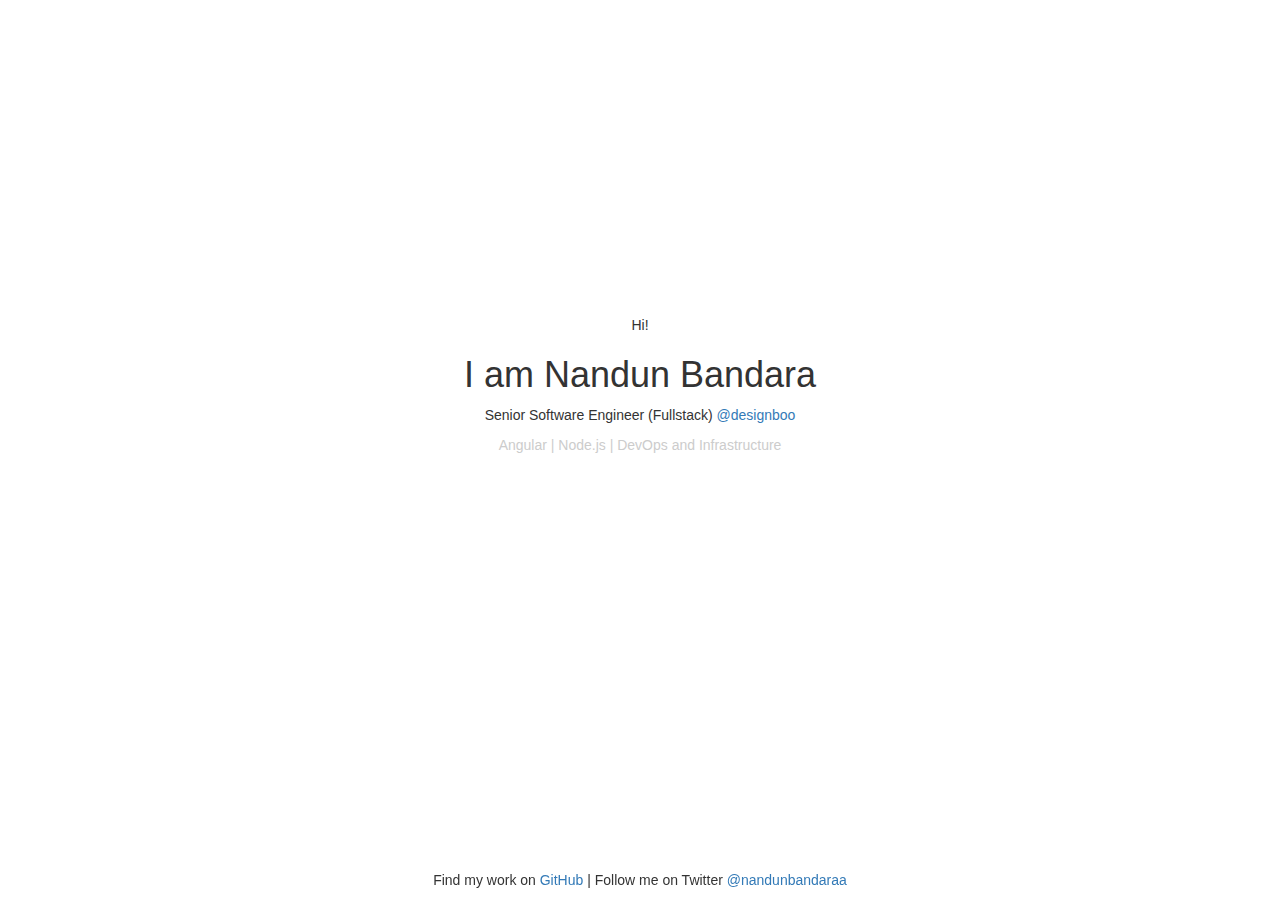
==== index.html @ 8df72722 "Merge pull request #5 from nandunbandara/feature/cli" ====
<!DOCTYPE html>
<html lang="en">
<head>
    <meta charset="UTF-8">
    <title>Nandun Bandara - Full Stack Developer</title>

    <!--Stylesheets-->
    <link rel="stylesheet" href="assets/css/bootstrap.min.css">
    <link rel="stylesheet" href="assets/css/style.css">
    <link rel="stylesheet" href="assets/css/font-awesome.min.css">

    <!--JS-->
    <script src="assets/js/jquery.min.js"></script>
    <script src="assets/js/bootstrap.min.js"></script>
    <script src="assets/js/transitions.js"></script>
</head>
<body>
    <div class="info-wrapper">
        <p>Hi!</p>
        <h1>I am Nandun Bandara</h1>
        <p class="subtitle">Senior Software Engineer (Fullstack)
            <a href="http://designboo.com.au" target="_blank">@designboo</a>
        </p>
        <p class="subtext">Angular | Node.js | DevOps and Infrastructure</p>
        <p>
            <div data-iframe-width="150" data-iframe-height="270" data-share-badge-id="92bc0dde-fc2c-4418-b207-d36ca70b0d33" data-share-badge-host="https://www.credly.com"></div><script type="text/javascript" async src="//cdn.credly.com/assets/utilities/embed.js"></script>
        </p>
    </div>

    <div class="social-media">
        <p>Find my work on <a href="https://github.com/nandunbandara" target="_blank">GitHub</a> | 
            Follow me on Twitter <a href="https://twitter.com/nandunbandaraa" target="_blank">@nandunbandaraa</a></p>
    </div>
</body>
</html>
---- assets/css/style.css ----
.full-height {
    height: 100vh;
}

.info-wrapper {
    position: absolute;
    top: 35vh;
    text-align: center;
    width: 100%;
}

.subtitle {
    font-weight: 420;
    font-size: 14px;
    color: #333;
}

.subtext {
    color: #ccc;
}

.social-media {
    margin-top: 40px;
    width: 100%;
    position: fixed;
    bottom: 0;
    text-align: center;
}
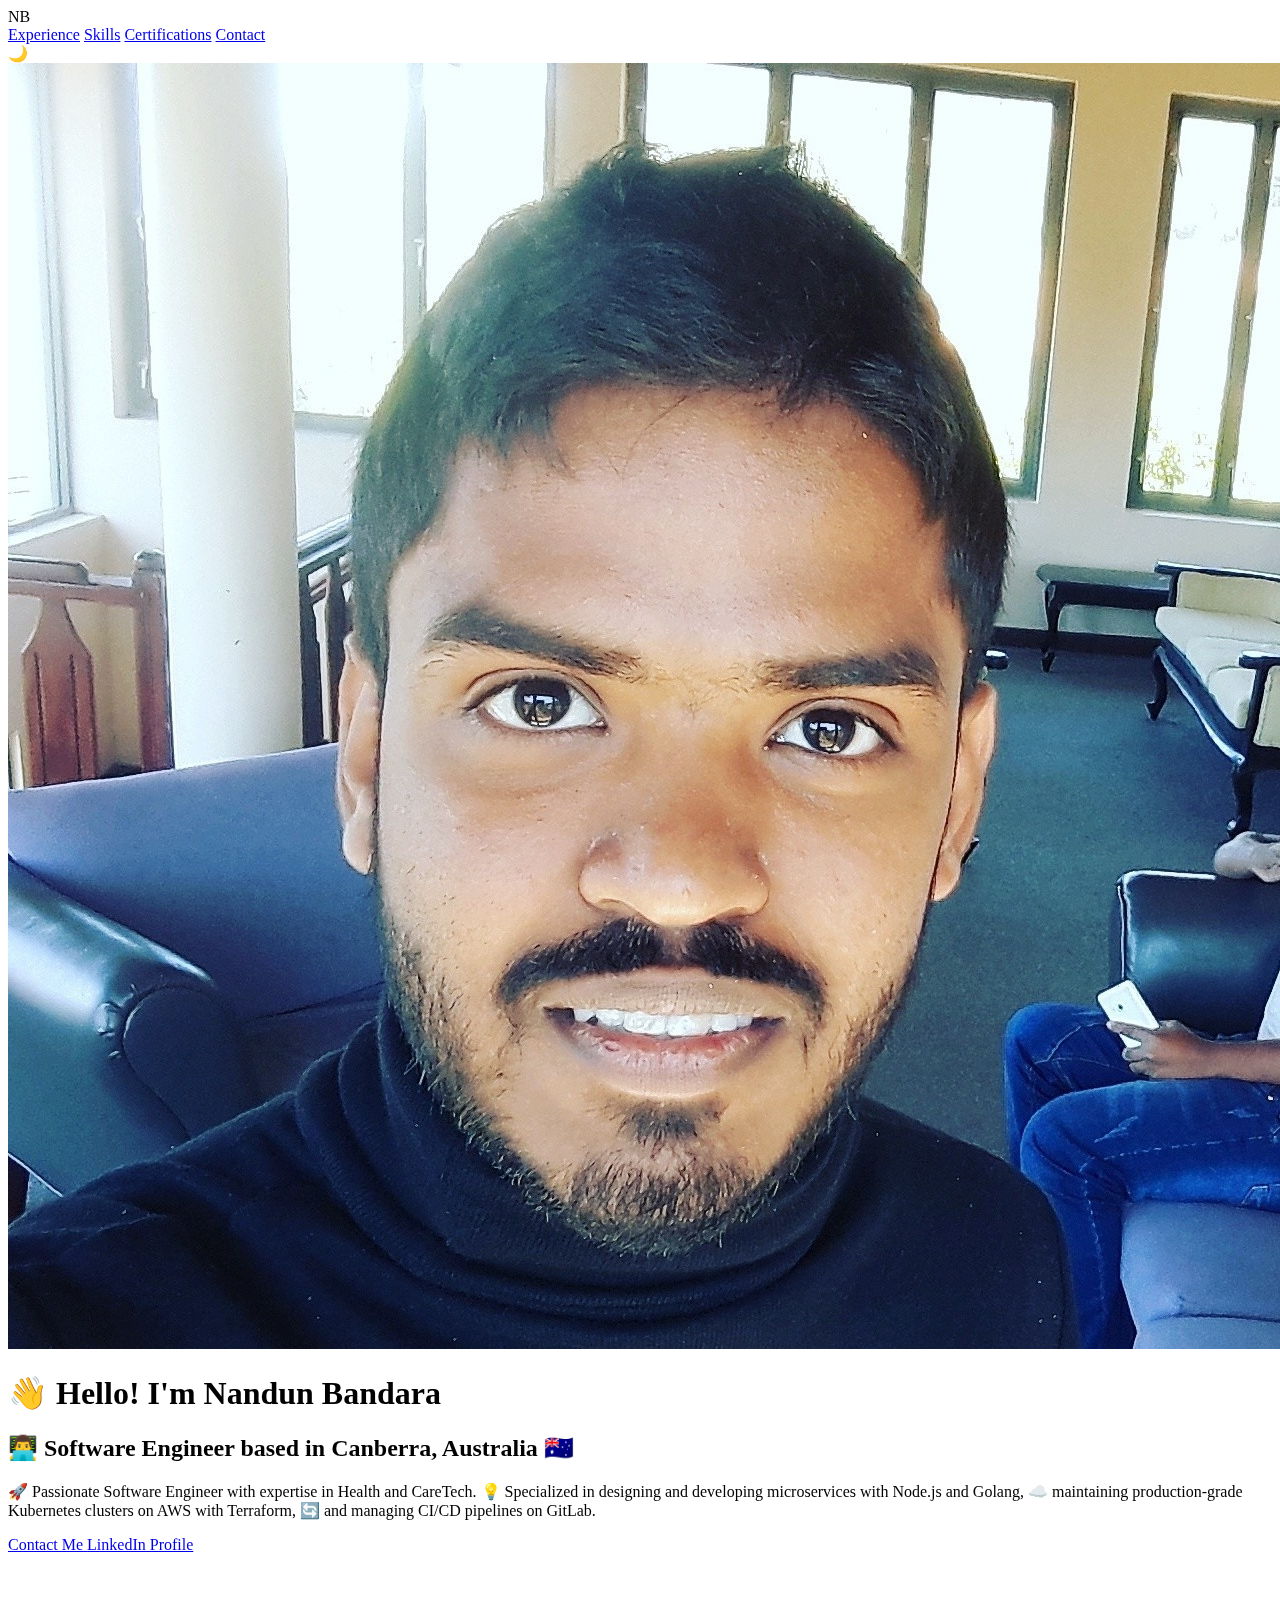
==== commit 16f7d7a1: "changes - thank you cursor :D" ====
--- a/index.html
+++ b/index.html
@@ -2,34 +2,465 @@
 <html lang="en">
 <head>
     <meta charset="UTF-8">
-    <title>Nandun Bandara - Full Stack Developer</title>
-
-    <!--Stylesheets-->
-    <link rel="stylesheet" href="assets/css/bootstrap.min.css">
-    <link rel="stylesheet" href="assets/css/style.css">
-    <link rel="stylesheet" href="assets/css/font-awesome.min.css">
-
-    <!--JS-->
-    <script src="assets/js/jquery.min.js"></script>
-    <script src="assets/js/bootstrap.min.js"></script>
-    <script src="assets/js/transitions.js"></script>
+    <meta name="viewport" content="width=device-width, initial-scale=1.0">
+    <title>Nandun Bandara | Full Stack Engineer</title>
+    <script src="https://cdn.tailwindcss.com"></script>
+    <link rel="preconnect" href="https://fonts.googleapis.com">
+    <link rel="preconnect" href="https://fonts.gstatic.com" crossorigin>
+    <link href="https://fonts.googleapis.com/css2?family=Inter:wght@400;500;600;700&display=swap" rel="stylesheet">
+    
+    <!-- Add AOS CSS -->
+    <link href="https://unpkg.com/aos@2.3.1/dist/aos.css" rel="stylesheet">
+    
+    <!-- Tailwind Config -->
+    <script>
+        tailwind.config = {
+            theme: {
+                extend: {
+                    fontFamily: {
+                        'inter': ['Inter', 'sans-serif'],
+                    },
+                    animation: {
+                        'fade-in': 'fadeIn 0.5s ease-in',
+                        'slide-up': 'slideUp 0.5s ease-out',
+                        'bounce-subtle': 'bounce 1s infinite',
+                    },
+                    keyframes: {
+                        fadeIn: {
+                            '0%': { opacity: '0' },
+                            '100%': { opacity: '1' },
+                        },
+                        slideUp: {
+                            '0%': { transform: 'translateY(20px)', opacity: '0' },
+                            '100%': { transform: 'translateY(0)', opacity: '1' },
+                        }
+                    }
+                }
+            }
+        }
+    </script>
+
+    <!-- Firebase Analytics -->
+    <script type="module">
+      import { initializeApp } from "https://www.gstatic.com/firebasejs/10.7.2/firebase-app.js";
+      import { getAnalytics } from "https://www.gstatic.com/firebasejs/10.7.2/firebase-analytics.js";
+      
+      const firebaseConfig = {
+        apiKey: "AIzaSyCzMOEjPNEsCJBU9gCJWD4wJpt2PRxJdCo",
+        authDomain: "nandunbandara-5ba7d.firebaseapp.com",
+        projectId: "nandunbandara-5ba7d",
+        storageBucket: "nandunbandara-5ba7d.appspot.com",
+        messagingSenderId: "1048614403093",
+        appId: "1:1048614403093:web:463cde749fd8584d6ea21c",
+        measurementId: "G-3GN20LDRWG"
+      };
+    
+      const app = initializeApp(firebaseConfig);
+      const analytics = getAnalytics(app);
+    </script>
+
+    <!-- Add Three.js and GSAP -->
+    <script src="https://cdnjs.cloudflare.com/ajax/libs/three.js/r128/three.min.js"></script>
+    <script src="https://cdnjs.cloudflare.com/ajax/libs/gsap/3.12.5/gsap.min.js"></script>
+    
+    <!-- Add custom styles for 3D effects -->
+    <style>
+        .canvas-container {
+            position: fixed;
+            top: 0;
+            left: 0;
+            width: 100%;
+            height: 100vh;
+            z-index: -1;
+            opacity: 0.1;
+        }
+
+        .hover-float {
+            transition: transform 0.3s ease;
+            transform-style: preserve-3d;
+            perspective: 1000px;
+        }
+
+        .hover-float:hover {
+            transform: translateZ(20px) rotateX(2deg) rotateY(2deg);
+        }
+
+        .cursor-dot {
+            width: 5px;
+            height: 5px;
+            background-color: black;
+            border-radius: 50%;
+            position: fixed;
+            pointer-events: none;
+            z-index: 9999;
+        }
+
+        .cursor-outline {
+            width: 30px;
+            height: 30px;
+            border: 2px solid rgba(0,0,0,0.5);
+            border-radius: 50%;
+            position: fixed;
+            pointer-events: none;
+            z-index: 9999;
+            transition: transform 0.1s;
+        }
+    </style>
 </head>
-<body>
-    <div class="info-wrapper">
-        <p>Hi!</p>
-        <h1>I am Nandun Bandara</h1>
-        <p class="subtitle">Senior Software Engineer (Fullstack)
-            <a href="http://designboo.com.au" target="_blank">@designboo</a>
-        </p>
-        <p class="subtext">Angular | Node.js | DevOps and Infrastructure</p>
-        <p>
-            <div data-iframe-width="150" data-iframe-height="270" data-share-badge-id="92bc0dde-fc2c-4418-b207-d36ca70b0d33" data-share-badge-host="https://www.credly.com"></div><script type="text/javascript" async src="//cdn.credly.com/assets/utilities/embed.js"></script>
-        </p>
-    </div>
-
-    <div class="social-media">
-        <p>Find my work on <a href="https://github.com/nandunbandara" target="_blank">GitHub</a> | 
-            Follow me on Twitter <a href="https://twitter.com/nandunbandaraa" target="_blank">@nandunbandaraa</a></p>
-    </div>
+<body class="font-inter">
+    <!-- 3D background canvas -->
+    <div class="canvas-container" id="background-canvas"></div>
+
+    <nav class="fixed w-full px-16 py-8 flex justify-between items-center bg-white/90 backdrop-blur-md z-50 transition-all duration-300">
+        <div class="font-bold text-xl">NB</div>
+        <div class="space-x-6">
+            <a href="#experience" class="font-medium text-gray-800 hover:text-gray-600">Experience</a>
+            <a href="#skills" class="font-medium text-gray-800 hover:text-gray-600">Skills</a>
+            <a href="#certifications" class="font-medium text-gray-800 hover:text-gray-600">Certifications</a>
+            <a href="#contact" class="font-medium text-gray-800 hover:text-gray-600">Contact</a>
+        </div>
+        <div class="cursor-pointer">🌙</div>
+    </nav>
+
+    <header class="min-h-screen flex items-center px-16" data-aos="fade-up" data-aos-duration="1000">
+        <div class="max-w-3xl">
+            <img src="assets/images/15895895_1412198105457867_3122597636744650875_o.jpg" 
+                 alt="Nandun Bandara" 
+                 class="w-24 h-24 rounded-full mb-8 object-cover animate-fade-in ring-4 ring-black/5 shadow-lg">
+            <h1 class="text-5xl font-bold mb-4 animate-slide-up">
+                👋 Hello! I'm Nandun Bandara
+            </h1>
+            <h2 class="text-2xl font-semibold mb-4 animate-slide-up flex items-center gap-2" style="animation-delay: 200ms">
+                👨‍💻 Software Engineer based in 
+                <span class="flex items-center gap-1">
+                    Canberra, Australia 
+                    <span class="text-2xl">🇦🇺</span>
+                </span>
+            </h2>
+            <p class="text-gray-600 text-lg leading-relaxed animate-slide-up" style="animation-delay: 400ms">
+                🚀 Passionate Software Engineer with expertise in Health and CareTech. 
+                💡 Specialized in designing and developing microservices with Node.js and Golang, 
+                ☁️ maintaining production-grade Kubernetes clusters on AWS with Terraform, 
+                🔄 and managing CI/CD pipelines on GitLab.
+            </p>
+            <div class="mt-8 space-x-4 animate-slide-up" style="animation-delay: 600ms">
+                <a href="mailto:nandunbandaraa@gmail.com" class="bg-black text-white px-8 py-4 rounded-lg font-medium hover:bg-gray-800 transition inline-block">
+                    Contact Me
+                </a>
+                <a href="https://linkedin.com/in/nandunbandara" target="_blank" class="border border-black px-8 py-4 rounded-lg font-medium hover:bg-gray-50 transition inline-block">
+                    LinkedIn Profile
+                </a>
+            </div>
+        </div>
+    </header>
+
+    <section id="experience" class="px-16 py-20">
+        <h2 class="text-3xl font-bold mb-12 flex items-center gap-3" data-aos="fade-up">
+            💼 Work Experience
+        </h2>
+        <div class="grid grid-cols-1 gap-8">
+            <div class="p-8 rounded-lg border border-gray-200 hover:shadow-lg transition-all duration-300 transform hover:-translate-y-1 hover-float" 
+                 data-aos="fade-up" 
+                 data-aos-delay="100">
+                <div class="font-bold text-xl mb-2">Jeeve Solutions</div>
+                <div class="mb-4">
+                    <h3 class="font-semibold">Software Engineer</h3>
+                    <p class="text-gray-600">September 2023 - Present | Melbourne, Australia</p>
+                </div>
+                <ul class="list-disc ml-4 text-gray-700 space-y-2">
+                    <li>Design and implement APIs (Node.js) with focus on best practices, test coverage, and documentation</li>
+                    <li>Collaborate in architectural decisions for system expansion</li>
+                    <li>Integrate third-party services using OAuth and client credentials</li>
+                    <li>Architect frontend (Angular) for scalability and maintainability</li>
+                </ul>
+            </div>
+
+            <div class="p-8 rounded-lg border border-gray-200 hover:shadow-lg transition-all duration-300 transform hover:-translate-y-1 hover-float" 
+                 data-aos="fade-up" 
+                 data-aos-delay="200">
+                <div class="font-bold text-xl mb-2">CareHires</div>
+                <div class="mb-4">
+                    <h3 class="font-semibold">Senior Software Engineer</h3>
+                    <p class="text-gray-600">December 2019 - September 2023 | London, UK</p>
+                </div>
+                <ul class="list-disc ml-4 text-gray-700 space-y-2">
+                    <li>Led backend and infrastructure development using Kubernetes on AWS, Terraform, Node.js, and Golang</li>
+                    <li>Maintained production-grade H/A Kubernetes clusters on EKS</li>
+                    <li>Managed CI/CD pipelines on GitLab</li>
+                    <li>Provided technical leadership and code review</li>
+                </ul>
+            </div>
+        </div>
+    </section>
+
+    <section id="skills" class="bg-gray-50 px-16 py-20">
+        <h2 class="text-3xl font-bold mb-8 flex items-center gap-3" data-aos="fade-up">
+            🛠️ Core Competencies
+        </h2>
+        <div class="grid grid-cols-1 md:grid-cols-2 lg:grid-cols-3 gap-8">
+            <div class="p-6 rounded-lg bg-white shadow-sm hover:shadow-md transition-all duration-300" 
+                 data-aos="fade-up" 
+                 data-aos-delay="100">
+                <h3 class="font-semibold mb-4 flex items-center gap-2">
+                    🔧 Backend Development
+                </h3>
+                <ul class="space-y-2 text-gray-600">
+                    <li class="flex items-center gap-2">
+                        <img src="https://nodejs.org/static/images/logo.svg" class="w-4 h-4" alt="Node.js">
+                        Node.js
+                    </li>
+                    <li class="flex items-center gap-2">
+                        <img src="https://go.dev/blog/go-brand/Go-Logo/SVG/Go-Logo_Blue.svg" class="w-4 h-4" alt="Golang">
+                        Golang
+                    </li>
+                    <li class="flex items-center gap-2">🔌 API Development</li>
+                    <li class="flex items-center gap-2">🔄 Microservices</li>
+                </ul>
+            </div>
+            <div class="p-6 rounded-lg bg-white shadow-sm hover:shadow-md transition-all duration-300" 
+                 data-aos="fade-up" 
+                 data-aos-delay="200">
+                <h3 class="font-semibold mb-4">Cloud & DevOps</h3>
+                <ul class="space-y-2 text-gray-600">
+                    <li>AWS (Certified Solutions Architect)</li>
+                    <li>Kubernetes (CKA)</li>
+                    <li>Terraform</li>
+                    <li>CI/CD (GitLab)</li>
+                </ul>
+            </div>
+            <div class="p-6 rounded-lg bg-white shadow-sm hover:shadow-md transition-all duration-300" 
+                 data-aos="fade-up" 
+                 data-aos-delay="300">
+                <h3 class="font-semibold mb-4">Frontend Development</h3>
+                <ul class="space-y-2 text-gray-600">
+                    <li>Angular</li>
+                    <li>TypeScript</li>
+                    <li>Responsive Design</li>
+                    <li>UI/UX Best Practices</li>
+                </ul>
+            </div>
+        </div>
+    </section>
+
+    <section id="certifications" class="px-16 py-20">
+        <h2 class="text-3xl font-bold mb-12 flex items-center gap-3" data-aos="fade-up">
+            🏆 Certifications & Awards
+        </h2>
+        <div class="grid grid-cols-1 md:grid-cols-2 gap-8">
+            <div class="space-y-6" data-aos="fade-up" data-aos-delay="100">
+                <h3 class="text-xl font-semibold mb-4 flex items-center gap-2">
+                    📜 Certifications
+                </h3>
+                <div class="space-y-4">
+                    <a href="https://www.credly.com/badges/your-aws-badge-id" 
+                       target="_blank" 
+                       class="p-4 border border-gray-200 rounded-lg flex items-center gap-3 hover:shadow-md transition-all duration-300 group">
+                        <img src="https://d1.awsstatic.com/training-and-certification/certification-badges/AWS-Certified-Solutions-Architect-Associate_badge.3419559c682629072f1eb968d59dea0741772c0f.png" 
+                             class="w-12 h-12 group-hover:scale-110 transition-transform duration-300" 
+                             alt="AWS Certification">
+                        <div>
+                            <p class="font-medium">AWS Certified Solutions Architect – Associate</p>
+                            <p class="text-sm text-gray-500">Click to verify credential</p>
+                        </div>
+                    </a>
+                    <a href="https://www.credly.com/badges/your-cka-badge-id" 
+                       target="_blank" 
+                       class="p-4 border border-gray-200 rounded-lg flex items-center gap-3 hover:shadow-md transition-all duration-300 group">
+                        <img src="https://www.cncf.io/wp-content/uploads/2020/08/kubernetes-cka-color.svg" 
+                             class="w-12 h-12 group-hover:scale-110 transition-transform duration-300" 
+                             alt="CKA Certification">
+                        <div>
+                            <p class="font-medium">Certified Kubernetes Administrator</p>
+                            <p class="text-sm text-gray-500">Click to verify credential</p>
+                        </div>
+                    </a>
+                </div>
+            </div>
+            <div class="space-y-6" data-aos="fade-up" data-aos-delay="200">
+                <h3 class="text-xl font-semibold mb-4 flex items-center gap-2">
+                    🏅 Awards & Publications
+                </h3>
+                <div class="space-y-4">
+                    <div class="p-4 border border-gray-200 rounded-lg">
+                        <h4 class="font-medium mb-2">CTF Competitions</h4>
+                        <ul class="space-y-2 text-gray-700">
+                            <li class="flex items-center gap-2">🏆 Winners at "Hack Me If You Can" CTF 2015</li>
+                            <li class="flex items-center gap-2">🏆 Winners at "Hack Me If You Can" CTF 2016</li>
+                            <li class="flex items-center gap-2">🏆 Winners at HackIT 2K17 CTF</li>
+                        </ul>
+                    </div>
+                    <div class="p-4 border border-gray-200 rounded-lg">
+                        <h4 class="font-medium mb-2">Academic Achievements</h4>
+                        <ul class="space-y-2 text-gray-700">
+                            <li class="flex items-center gap-2">🎓 Regional Topper (Asia) - Mathematics</li>
+                            <li class="flex items-center gap-2">🎓 Regional Topper (Asia) - Computer Science</li>
+                        </ul>
+                    </div>
+                    <div class="p-4 border border-gray-200 rounded-lg">
+                        <h4 class="font-medium mb-2">Publications</h4>
+                        <a href="link-to-your-publication" 
+                           target="_blank" 
+                           class="text-gray-700 hover:text-black transition-colors flex items-center gap-2">
+                            📄 Decentralized Ledger for Land and Property Transactions in Sri Lanka
+                        </a>
+                    </div>
+                </div>
+            </div>
+        </div>
+    </section>
+
+    <footer id="contact" class="bg-gray-50 px-16 py-20 text-center">
+        <div class="max-w-2xl mx-auto" data-aos="fade-up">
+            <h2 class="text-3xl font-bold mb-8">🤝 Let's Connect</h2>
+            <div class="space-y-4">
+                <p class="text-gray-600">📧 nandunbandaraa@gmail.com</p>
+                <p class="text-gray-600">📱 +61 473235378</p>
+                <a href="https://linkedin.com/in/nandunbandara" 
+                   target="_blank" 
+                   class="bg-black text-white px-8 py-4 rounded-lg font-medium hover:bg-gray-800 transition inline-flex items-center gap-2">
+                    <svg class="w-5 h-5" fill="currentColor" viewBox="0 0 24 24">
+                        <path d="M19 0h-14c-2.761 0-5 2.239-5 5v14c0 2.761 2.239 5 5 5h14c2.762 0 5-2.239 5-5v-14c0-2.761-2.238-5-5-5zm-11 19h-3v-11h3v11zm-1.5-12.268c-.966 0-1.75-.79-1.75-1.764s.784-1.764 1.75-1.764 1.75.79 1.75 1.764-.783 1.764-1.75 1.764zm13.5 12.268h-3v-5.604c0-3.368-4-3.113-4 0v5.604h-3v-11h3v1.765c1.396-2.586 7-2.777 7 2.476v6.759z"/>
+                    </svg>
+                    Connect on LinkedIn
+                </a>
+            </div>
+        </div>
+    </footer>
+
+    <!-- Add AOS JS -->
+    <script src="https://unpkg.com/aos@2.3.1/dist/aos.js"></script>
+    <script>
+        // Initialize AOS
+        AOS.init({
+            duration: 800,
+            once: true,
+            offset: 100
+        });
+
+        // Navbar scroll effect
+        window.addEventListener('scroll', function() {
+            const nav = document.querySelector('nav');
+            if (window.scrollY > 100) {
+                nav.classList.add('py-4', 'shadow-md');
+                nav.classList.remove('py-8');
+            } else {
+                nav.classList.add('py-8');
+                nav.classList.remove('py-4', 'shadow-md');
+            }
+        });
+    </script>
+
+    <!-- Add hover-float class to interactive elements -->
+    <script>
+        document.querySelectorAll('a, button, .hover-float').forEach(element => {
+            element.addEventListener('mouseenter', () => {
+                gsap.to(cursorOutline, {
+                    scale: 1.5,
+                    duration: 0.3
+                });
+            });
+
+            element.addEventListener('mouseleave', () => {
+                gsap.to(cursorOutline, {
+                    scale: 1,
+                    duration: 0.3
+                });
+            });
+        });
+    </script>
+
+    <!-- Add the following script before closing body tag -->
+    <script>
+        // Three.js Background Animation
+        const scene = new THREE.Scene();
+        const camera = new THREE.PerspectiveCamera(75, window.innerWidth / window.innerHeight, 0.1, 1000);
+        const renderer = new THREE.WebGLRenderer({ alpha: true });
+        renderer.setSize(window.innerWidth, window.innerHeight);
+        document.getElementById('background-canvas').appendChild(renderer.domElement);
+
+        // Create animated background particles
+        const particlesGeometry = new THREE.BufferGeometry();
+        const particlesCount = 5000;
+        const posArray = new Float32Array(particlesCount * 3);
+
+        for(let i = 0; i < particlesCount * 3; i++) {
+            posArray[i] = (Math.random() - 0.5) * 5;
+        }
+
+        particlesGeometry.setAttribute('position', new THREE.BufferAttribute(posArray, 3));
+        const particlesMaterial = new THREE.PointsMaterial({
+            size: 0.005,
+            color: '#000000'
+        });
+
+        const particlesMesh = new THREE.Points(particlesGeometry, particlesMaterial);
+        scene.add(particlesMesh);
+        camera.position.z = 2;
+
+        // // Custom cursor animation
+        // const cursorDot = document.querySelector('.cursor-dot');
+        // const cursorOutline = document.querySelector('.cursor-outline');
+
+        window.addEventListener('mousemove', (e) => {
+            const posX = e.clientX;
+            const posY = e.clientY;
+
+            gsap.to(cursorDot, {
+                x: posX - 2.5,
+                y: posY - 2.5,
+                duration: 0.1
+            });
+
+            gsap.to(cursorOutline, {
+                x: posX - 15,
+                y: posY - 15,
+                duration: 0.3
+            });
+        });
+
+        // Animate particles
+        function animate() {
+            requestAnimationFrame(animate);
+            particlesMesh.rotation.x += 0.0003;
+            particlesMesh.rotation.y += 0.0005;
+            renderer.render(scene, camera);
+        }
+
+        animate();
+
+        // Handle window resize
+        window.addEventListener('resize', () => {
+            camera.aspect = window.innerWidth / window.innerHeight;
+            camera.updateProjectionMatrix();
+            renderer.setSize(window.innerWidth, window.innerHeight);
+        });
+
+        // Parallax effect for hero section
+        document.addEventListener('mousemove', (e) => {
+            const moveX = (e.clientX - window.innerWidth / 2) * 0.005;
+            const moveY = (e.clientY - window.innerHeight / 2) * 0.005;
+
+            gsap.to('.hero-content', {
+                x: moveX,
+                y: moveY,
+                duration: 1,
+                ease: 'power2.out'
+            });
+        });
+
+        // Smooth scroll animation
+        document.querySelectorAll('a[href^="#"]').forEach(anchor => {
+            anchor.addEventListener('click', function (e) {
+                e.preventDefault();
+                const target = document.querySelector(this.getAttribute('href'));
+                
+                gsap.to(window, {
+                    duration: 1,
+                    scrollTo: target,
+                    ease: 'power2.inOut'
+                });
+            });
+        });
+    </script>
 </body>
 </html>
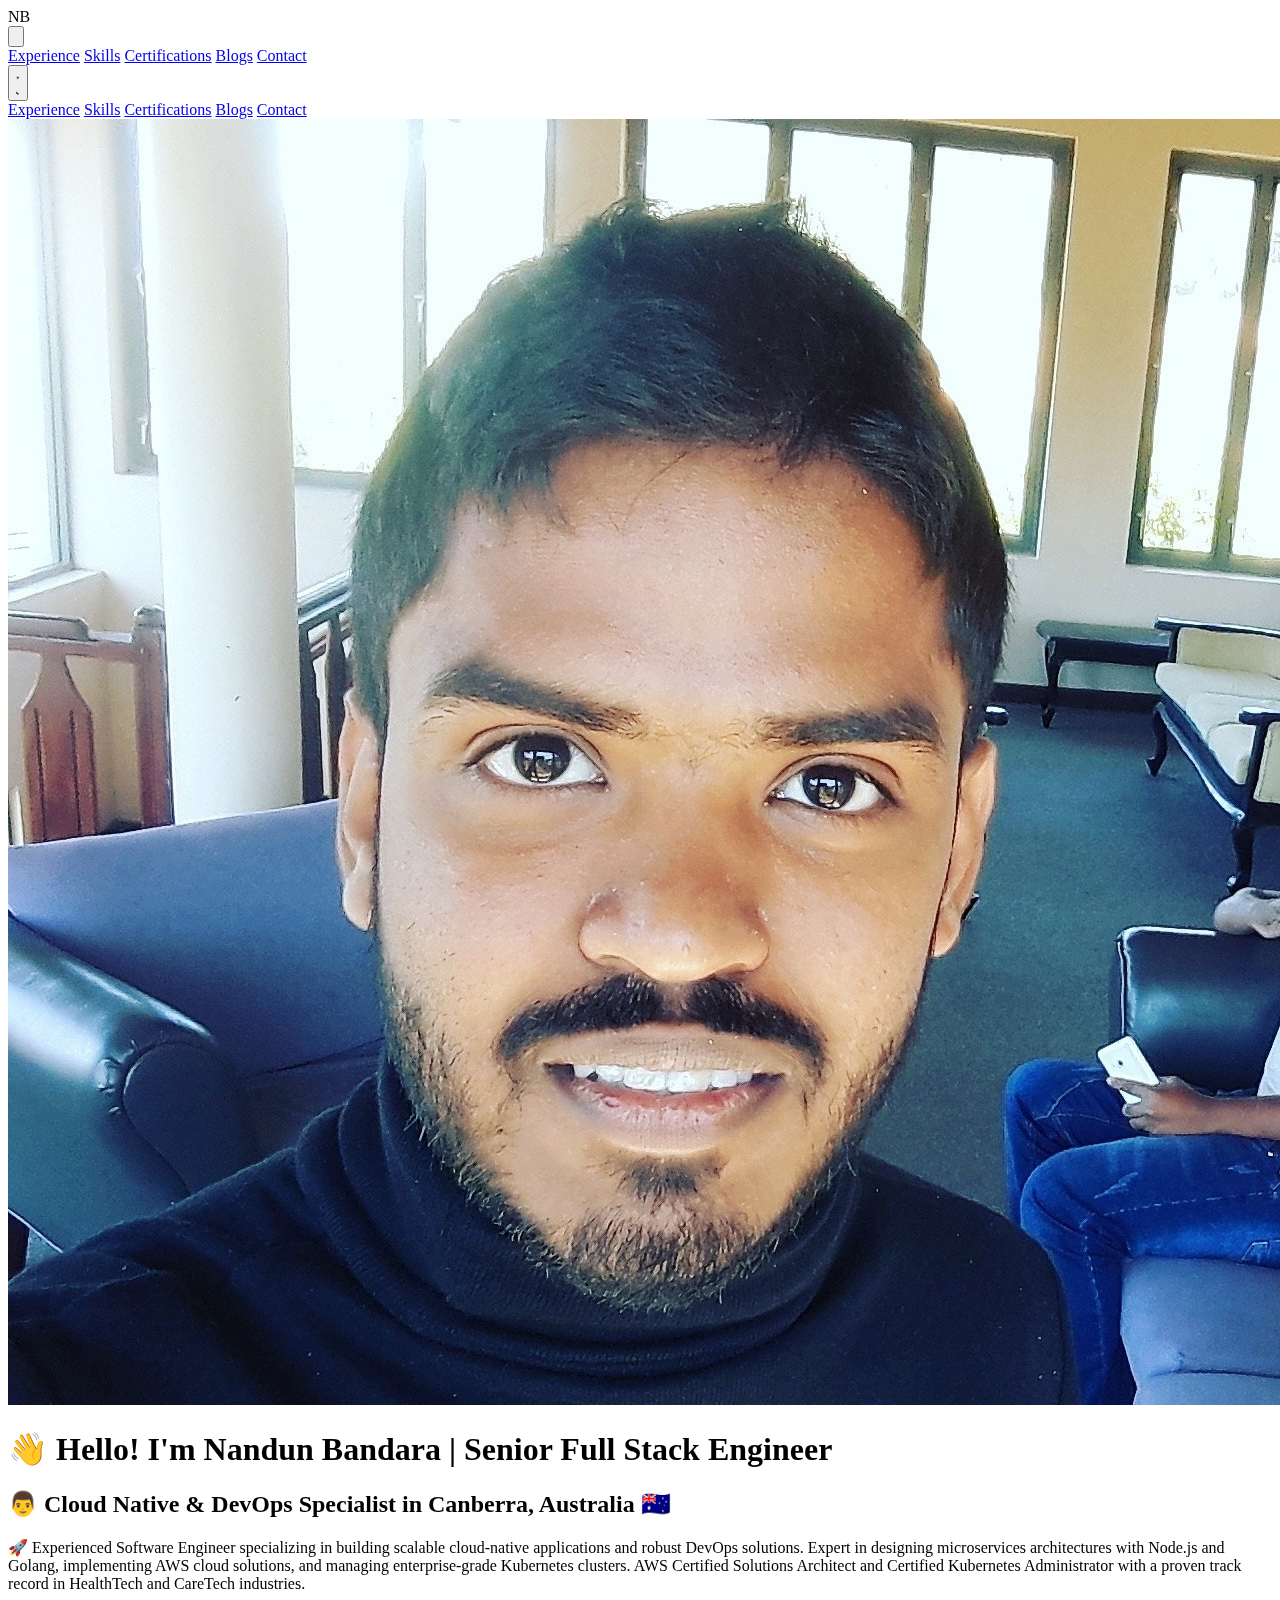
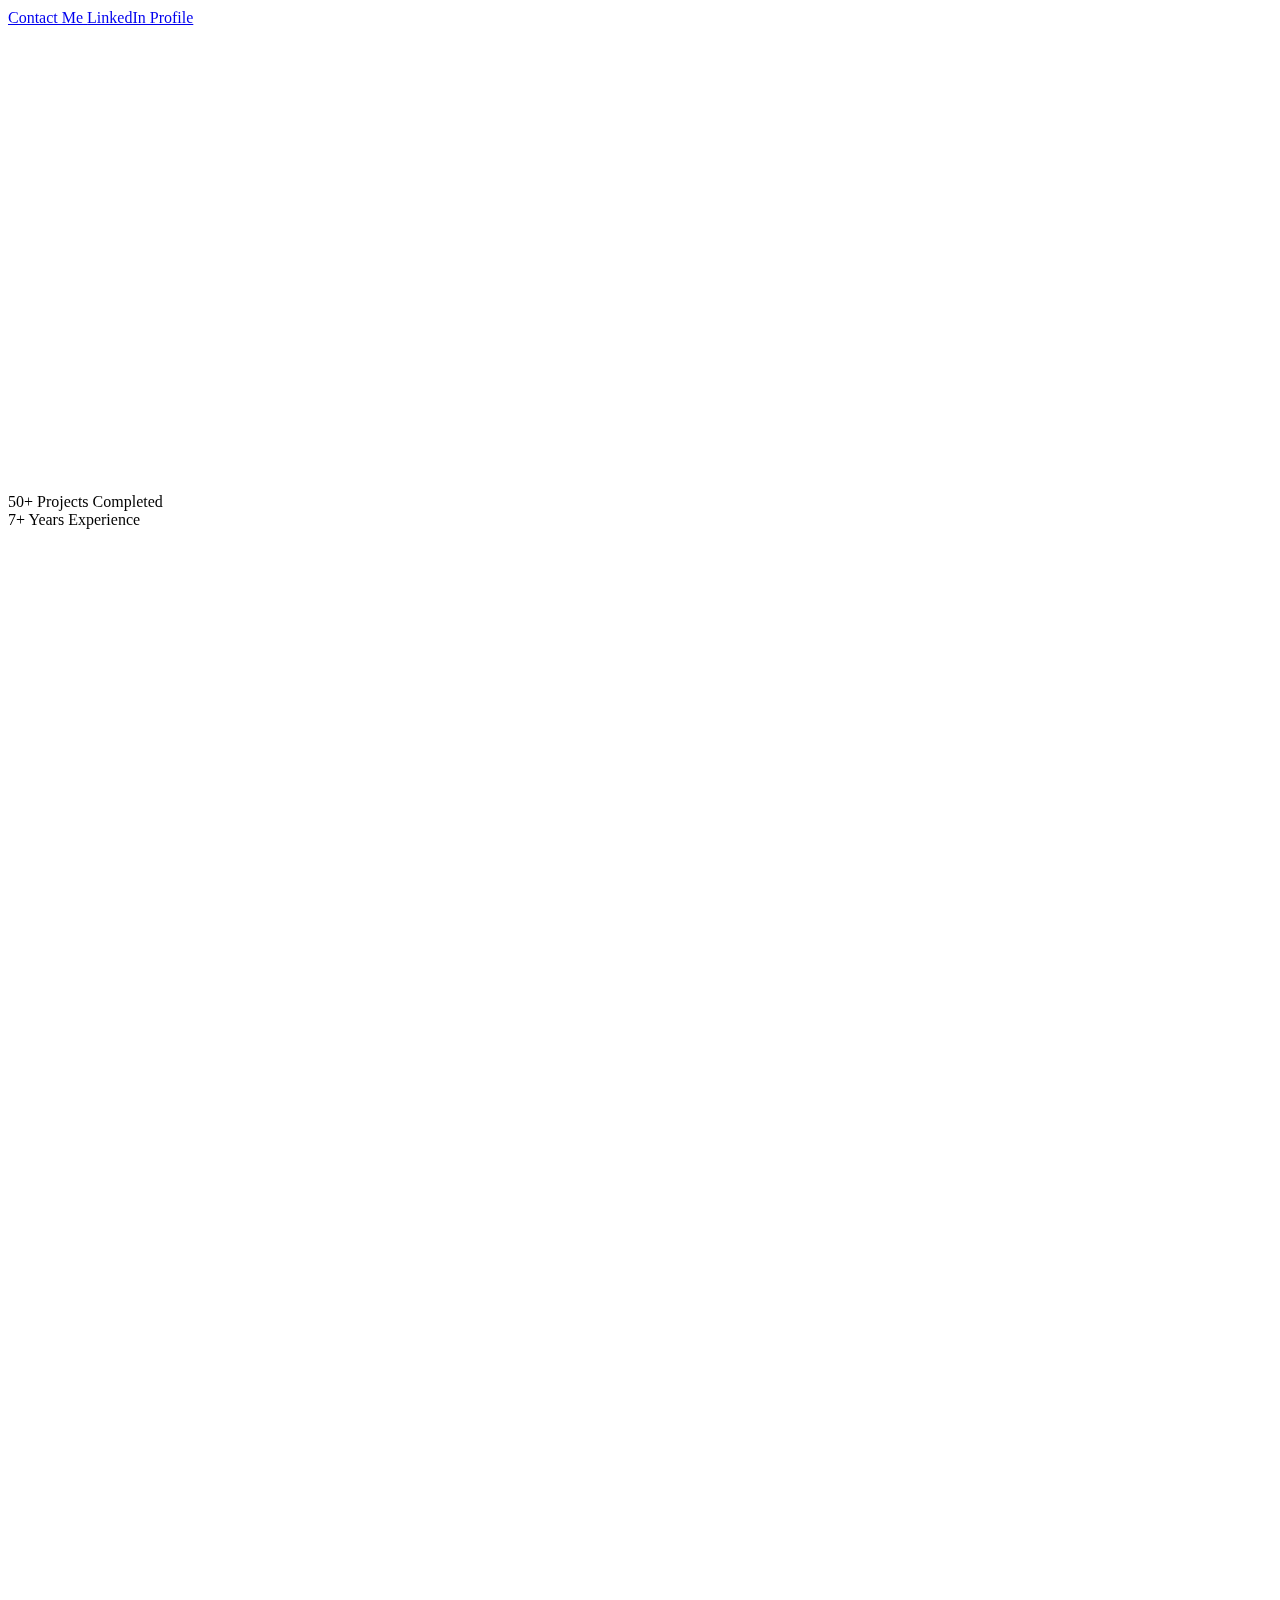
==== commit 88643094: "changes - mobile responsive, dark mode and much more" ====
--- a/index.html
+++ b/index.html
@@ -15,6 +15,7 @@
     <!-- Tailwind Config -->
     <script>
         tailwind.config = {
+            darkMode: 'class',
             theme: {
                 extend: {
                     fontFamily: {
@@ -72,7 +73,30 @@
             width: 100%;
             height: 100vh;
             z-index: -1;
-            opacity: 0.1;
+            opacity: 0.05;
+            pointer-events: none;
+        }
+
+        .canvas-container::after {
+            content: '';
+            position: absolute;
+            top: 0;
+            left: 0;
+            right: 0;
+            bottom: 0;
+            background: linear-gradient(
+                45deg, 
+                rgba(255,255,255,0.95) 0%,
+                rgba(255,255,255,0.98) 100%
+            );
+        }
+
+        .dark .canvas-container::after {
+            background: linear-gradient(
+                45deg, 
+                rgba(17,24,39,0.95) 0%,
+                rgba(17,24,39,0.98) 100%
+            );
         }
 
         .hover-float {
@@ -105,22 +129,222 @@
             z-index: 9999;
             transition: transform 0.1s;
         }
+
+        html {
+            scroll-padding-top: 100px; /* Adjust this value based on your header height */
+            scroll-behavior: smooth;
+        }
+        
+        /* Add these to your existing styles */
+        section {
+            scroll-margin-top: 100px; /* Adjust this value based on your header height */
+        }
+
+        /* Update existing styles */
+        .dark body {
+            background-color: #111827;
+            color: #F3F4F6;
+        }
+
+        /* Improve text contrast in dark mode */
+        .dark .text-gray-600,
+        .dark .text-gray-700 {
+            color: #D1D5DB !important;
+        }
+
+        .dark .border-gray-200 {
+            border-color: #374151;
+        }
+
+        .dark .bg-gray-50 {
+            background-color: #1F2937;
+        }
+
+        .dark .bg-white {
+            background-color: #111827;
+        }
+
+        /* Improve card visibility in dark mode */
+        .dark .hover\:shadow-lg:hover {
+            box-shadow: 0 0 20px rgba(255, 255, 255, 0.1);
+        }
+
+        /* Improve navigation contrast */
+        .dark .nav-links a {
+            color: #E5E7EB;
+        }
+
+        .dark .nav-links a:hover {
+            color: #F3F4F6;
+        }
+
+        /* Improve button contrast */
+        .dark .border {
+            border-color: #374151;
+        }
+
+        .dark .hover\:bg-gray-50:hover {
+            background-color: #374151;
+        }
+
+        /* Improve section backgrounds */
+        .dark section.bg-gray-50 {
+            background-color: #1F2937;
+        }
+
+        /* Improve card backgrounds */
+        .dark .bg-gray-800 {
+            background-color: #1F2937;
+        }
+
+        .dark .bg-gray-900 {
+            background-color: #111827;
+        }
+
+        /* Add transition overlay */
+        .theme-transition-overlay {
+            position: fixed;
+            pointer-events: none;
+            inset: 0;
+            z-index: 9999;
+            transform: scale(0);
+            opacity: 0;
+            border-radius: 50%;
+            transition: transform 0.5s cubic-bezier(0.4, 0, 0.2, 1), opacity 0.5s cubic-bezier(0.4, 0, 0.2, 1);
+        }
+
+        .theme-transition-overlay.light {
+            background: radial-gradient(circle at var(--click-x) var(--click-y), 
+                rgba(255, 255, 255, 0.98) 0%,
+                rgba(255, 255, 255, 0.95) 100%
+            );
+        }
+
+        .theme-transition-overlay.dark {
+            background: radial-gradient(circle at var(--click-x) var(--click-y), 
+                rgba(17, 24, 39, 0.98) 0%,
+                rgba(17, 24, 39, 0.95) 100%
+            );
+        }
+
+        .theme-transition-overlay.expanding {
+            transform: scale(5);
+            opacity: 1;
+        }
+
+        /* Credly badge iframe container */
+        [data-share-badge-host] {
+            max-width: 150px;
+            width: 100%;
+            height: auto;
+            aspect-ratio: 1;
+        }
+
+        /* Credly badge iframe */
+        [data-share-badge-host] iframe {
+            width: 100% !important;
+            height: 100% !important;
+        }
+
+        /* Dark mode adjustments for badge container */
+        .dark [data-share-badge-host] {
+            filter: brightness(0.9);
+        }
     </style>
+
+    <!-- Dark mode setup -->
+    <script>
+        // Check for saved dark mode preference
+        if (localStorage.theme === 'dark' || (!('theme' in localStorage) && window.matchMedia('(prefers-color-scheme: dark)').matches)) {
+            document.documentElement.classList.add('dark')
+        } else {
+            document.documentElement.classList.remove('dark')
+        }
+    </script>
+
+    <!-- SEO Meta Tags -->
+    <meta name="description" content="Nandun Bandara - Senior Full Stack Engineer specializing in Cloud Native applications, AWS, Kubernetes, and DevOps. Expert in Node.js, Golang, and microservices architecture based in Canberra, Australia.">
+    <meta name="keywords" content="Nandun Bandara, Full Stack Engineer, Software Engineer, Node.js Developer, Golang Developer, AWS Solutions Architect, Kubernetes Administrator, DevOps Engineer, Cloud Native, Microservices, Canberra Tech, Australian Software Engineer">
+    <meta name="author" content="Nandun Bandara">
+    
+    <!-- Open Graph / Social Media Meta Tags -->
+    <meta property="og:title" content="Nandun Bandara | Senior Full Stack Engineer & Cloud Architect">
+    <meta property="og:description" content="Senior Full Stack Engineer with expertise in Cloud Native applications, AWS, Kubernetes, and modern web technologies. Based in Canberra, Australia.">
+    <meta property="og:image" content="assets/images/15895895_1412198105457867_3122597636744650875_o.jpg">
+    <meta property="og:url" content="https://nandunbandara.com">
+    
+    <!-- Twitter Meta Tags -->
+    <meta name="twitter:card" content="summary_large_image">
+    <meta name="twitter:title" content="Nandun Bandara | Full Stack Engineer">
+    <meta name="twitter:description" content="Full Stack Engineer specializing in Node.js, Golang, and AWS. Based in Canberra, Australia.">
+
+    <!-- Add structured data for better SEO -->
+    <script type="application/ld+json">
+    {
+      "@context": "https://schema.org",
+      "@type": "Person",
+      "name": "Nandun Bandara",
+      "jobTitle": "Senior Full Stack Engineer",
+      "url": "https://nandunbandara.com",
+      "sameAs": [
+        "https://linkedin.com/in/nandunbandara",
+        "https://medium.com/@nandunbandara"
+      ],
+      "alumniOf": "SLIIT",
+      "knowsAbout": ["Cloud Computing", "AWS", "Kubernetes", "Node.js", "Golang", "DevOps"],
+      "worksFor": {
+        "@type": "Organization",
+        "name": "Jeeve Solutions"
+      }
+    }
+    </script>
 </head>
-<body class="font-inter">
+<body class="font-inter dark:bg-gray-900 dark:text-white">
     <!-- 3D background canvas -->
     <div class="canvas-container" id="background-canvas"></div>
 
-    <nav class="fixed w-full px-16 py-8 flex justify-between items-center bg-white/90 backdrop-blur-md z-50 transition-all duration-300">
-        <div class="font-bold text-xl">NB</div>
-        <div class="space-x-6">
-            <a href="#experience" class="font-medium text-gray-800 hover:text-gray-600">Experience</a>
-            <a href="#skills" class="font-medium text-gray-800 hover:text-gray-600">Skills</a>
-            <a href="#certifications" class="font-medium text-gray-800 hover:text-gray-600">Certifications</a>
-            <a href="#contact" class="font-medium text-gray-800 hover:text-gray-600">Contact</a>
+    <nav class="fixed w-full px-4 md:px-16 py-4 md:py-8 flex justify-between items-center bg-white/90 dark:bg-gray-900/90 backdrop-blur-md z-50 transition-all duration-300">
+        <div class="font-bold text-xl dark:text-white">NB</div>
+        
+        <!-- Mobile menu button -->
+        <button class="md:hidden" id="mobile-menu-button">
+            <svg class="w-6 h-6 dark:text-white" fill="none" stroke="currentColor" viewBox="0 0 24 24">
+                <path strokeLinecap="round" strokeLinejoin="round" strokeWidth="2" d="M4 6h16M4 12h16M4 18h16"/>
+            </svg>
+        </button>
+        
+        <!-- Desktop menu -->
+        <div class="hidden md:flex space-x-6">
+            <a href="#experience" class="font-medium text-gray-800 dark:text-gray-200 hover:text-gray-600 dark:hover:text-gray-400">Experience</a>
+            <a href="#skills" class="font-medium text-gray-800 dark:text-gray-200 hover:text-gray-600 dark:hover:text-gray-400">Skills</a>
+            <a href="#certifications" class="font-medium text-gray-800 dark:text-gray-200 hover:text-gray-600 dark:hover:text-gray-400">Certifications</a>
+            <a href="#blogs" class="font-medium text-gray-800 dark:text-gray-200 hover:text-gray-600 dark:hover:text-gray-400">Blogs</a>
+            <a href="#contact" class="font-medium text-gray-800 dark:text-gray-200 hover:text-gray-600 dark:hover:text-gray-400">Contact</a>
         </div>
-        <div class="cursor-pointer">🌙</div>
+        
+        <!-- Dark mode toggle -->
+        <button id="theme-toggle" class="p-2 rounded-lg dark:text-white">
+            <svg class="w-5 h-5 hidden dark:block" fill="currentColor" viewBox="0 0 20 20">
+                <!-- Sun icon -->
+                <path d="M10 2a1 1 0 011 1v1a1 1 0 11-2 0V3a1 1 0 011-1zm4 8a4 4 0 11-8 0 4 4 0 018 0zm-.464 4.95l.707.707a1 1 0 001.414-1.414l-.707-.707a1 1 0 00-1.414 1.414zm2.12-10.607a1 1 0 010 1.414l-.706.707a1 1 0 11-1.414-1.414l.707-.707a1 1 0 011.414 0zM17 11a1 1 0 100-2h-1a1 1 0 100 2h1zm-7 4a1 1 0 011 1v1a1 1 0 11-2 0v-1a1 1 0 011-1zM5.05 6.464A1 1 0 106.465 5.05l-.708-.707a1 1 0 00-1.414 1.414l.707.707zm1.414 8.486l-.707.707a1 1 0 01-1.414-1.414l.707-.707a1 1 0 011.414 1.414zM4 11a1 1 0 100-2H3a1 1 0 000 2h1z"/>
+            </svg>
+            <svg class="w-5 h-5 dark:hidden" fill="currentColor" viewBox="0 0 20 20">
+                <!-- Moon icon -->
+                <path d="M17.293 13.293A8 8 0 016.707 2.707a8.001 8.001 0 1010.586 10.586z"/>
+            </svg>
+        </button>
     </nav>
+
+    <!-- Mobile menu (hidden by default) -->
+    <div class="fixed inset-0 bg-white dark:bg-gray-900 z-40 transform translate-x-full transition-transform duration-300 md:hidden" id="mobile-menu">
+        <div class="flex flex-col items-center justify-center h-full space-y-8">
+            <a href="#experience" class="font-medium text-2xl text-gray-800 dark:text-gray-200">Experience</a>
+            <a href="#skills" class="font-medium text-2xl text-gray-800 dark:text-gray-200">Skills</a>
+            <a href="#certifications" class="font-medium text-2xl text-gray-800 dark:text-gray-200">Certifications</a>
+            <a href="#blogs" class="font-medium text-2xl text-gray-800 dark:text-gray-200">Blogs</a>
+            <a href="#contact" class="font-medium text-2xl text-gray-800 dark:text-gray-200">Contact</a>
+        </div>
+    </div>
 
     <header class="min-h-screen flex items-center px-16" data-aos="fade-up" data-aos-duration="1000">
         <div class="max-w-3xl">
@@ -128,20 +352,16 @@
                  alt="Nandun Bandara" 
                  class="w-24 h-24 rounded-full mb-8 object-cover animate-fade-in ring-4 ring-black/5 shadow-lg">
             <h1 class="text-5xl font-bold mb-4 animate-slide-up">
-                👋 Hello! I'm Nandun Bandara
+                👋 Hello! I'm Nandun Bandara | Senior Full Stack Engineer
             </h1>
-            <h2 class="text-2xl font-semibold mb-4 animate-slide-up flex items-center gap-2" style="animation-delay: 200ms">
-                👨‍💻 Software Engineer based in 
-                <span class="flex items-center gap-1">
-                    Canberra, Australia 
-                    <span class="text-2xl">🇦🇺</span>
-                </span>
+            <h2 class="text-2xl font-semibold mb-4 animate-slide-up flex items-center gap-2">
+                👨‍ Cloud Native & DevOps Specialist in Canberra, Australia 🇦🇺
             </h2>
-            <p class="text-gray-600 text-lg leading-relaxed animate-slide-up" style="animation-delay: 400ms">
-                🚀 Passionate Software Engineer with expertise in Health and CareTech. 
-                💡 Specialized in designing and developing microservices with Node.js and Golang, 
-                ☁️ maintaining production-grade Kubernetes clusters on AWS with Terraform, 
-                🔄 and managing CI/CD pipelines on GitLab.
+            <p class="text-gray-600 dark:text-gray-300 text-lg leading-relaxed animate-slide-up">
+                🚀 Experienced Software Engineer specializing in building scalable cloud-native applications and robust DevOps solutions. 
+                Expert in designing microservices architectures with Node.js and Golang, implementing AWS cloud solutions, 
+                and managing enterprise-grade Kubernetes clusters. AWS Certified Solutions Architect and Certified Kubernetes Administrator 
+                with a proven track record in HealthTech and CareTech industries.
             </p>
             <div class="mt-8 space-x-4 animate-slide-up" style="animation-delay: 600ms">
                 <a href="mailto:nandunbandaraa@gmail.com" class="bg-black text-white px-8 py-4 rounded-lg font-medium hover:bg-gray-800 transition inline-block">
@@ -154,7 +374,7 @@
         </div>
     </header>
 
-    <section id="experience" class="px-16 py-20">
+    <section id="experience" class="px-16 py-20 dark:bg-gray-900">
         <h2 class="text-3xl font-bold mb-12 flex items-center gap-3" data-aos="fade-up">
             💼 Work Experience
         </h2>
@@ -165,9 +385,9 @@
                 <div class="font-bold text-xl mb-2">Jeeve Solutions</div>
                 <div class="mb-4">
                     <h3 class="font-semibold">Software Engineer</h3>
-                    <p class="text-gray-600">September 2023 - Present | Melbourne, Australia</p>
+                    <p class="text-gray-600 dark:text-gray-300">September 2023 - Present | Melbourne, Australia</p>
                 </div>
-                <ul class="list-disc ml-4 text-gray-700 space-y-2">
+                <ul class="list-disc ml-4 text-gray-600 dark:text-gray-300 space-y-2">
                     <li>Design and implement APIs (Node.js) with focus on best practices, test coverage, and documentation</li>
                     <li>Collaborate in architectural decisions for system expansion</li>
                     <li>Integrate third-party services using OAuth and client credentials</li>
@@ -181,9 +401,9 @@
                 <div class="font-bold text-xl mb-2">CareHires</div>
                 <div class="mb-4">
                     <h3 class="font-semibold">Senior Software Engineer</h3>
-                    <p class="text-gray-600">December 2019 - September 2023 | London, UK</p>
+                    <p class="text-gray-600 dark:text-gray-300">December 2019 - September 2023 | London, UK</p>
                 </div>
-                <ul class="list-disc ml-4 text-gray-700 space-y-2">
+                <ul class="list-disc ml-4 text-gray-600 dark:text-gray-300 space-y-2">
                     <li>Led backend and infrastructure development using Kubernetes on AWS, Terraform, Node.js, and Golang</li>
                     <li>Maintained production-grade H/A Kubernetes clusters on EKS</li>
                     <li>Managed CI/CD pipelines on GitLab</li>
@@ -191,20 +411,30 @@
                 </ul>
             </div>
         </div>
+        <div class="grid grid-cols-2 md:grid-cols-4 gap-4 mt-8">
+            <div class="text-center p-4 bg-gray-50 dark:bg-gray-800 rounded-lg">
+                <span class="text-3xl font-bold block">50+</span>
+                <span class="text-gray-600 dark:text-gray-400">Projects Completed</span>
+            </div>
+            <div class="text-center p-4 bg-gray-50 dark:bg-gray-800 rounded-lg">
+                <span class="text-3xl font-bold block">7+</span>
+                <span class="text-gray-600 dark:text-gray-400">Years Experience</span>
+            </div>
+        </div>
     </section>
 
-    <section id="skills" class="bg-gray-50 px-16 py-20">
+    <section id="skills" class="bg-gray-50 dark:bg-gray-800 px-4 md:px-16 py-20">
         <h2 class="text-3xl font-bold mb-8 flex items-center gap-3" data-aos="fade-up">
             🛠️ Core Competencies
         </h2>
         <div class="grid grid-cols-1 md:grid-cols-2 lg:grid-cols-3 gap-8">
-            <div class="p-6 rounded-lg bg-white shadow-sm hover:shadow-md transition-all duration-300" 
+            <div class="p-6 rounded-lg bg-white dark:bg-gray-800 shadow-sm hover:shadow-md transition-all duration-300" 
                  data-aos="fade-up" 
                  data-aos-delay="100">
                 <h3 class="font-semibold mb-4 flex items-center gap-2">
                     🔧 Backend Development
                 </h3>
-                <ul class="space-y-2 text-gray-600">
+                <ul class="space-y-2 text-gray-600 dark:text-gray-300">
                     <li class="flex items-center gap-2">
                         <img src="https://nodejs.org/static/images/logo.svg" class="w-4 h-4" alt="Node.js">
                         Node.js
@@ -217,22 +447,22 @@
                     <li class="flex items-center gap-2">🔄 Microservices</li>
                 </ul>
             </div>
-            <div class="p-6 rounded-lg bg-white shadow-sm hover:shadow-md transition-all duration-300" 
+            <div class="p-6 rounded-lg bg-white dark:bg-gray-800 shadow-sm hover:shadow-md transition-all duration-300" 
                  data-aos="fade-up" 
                  data-aos-delay="200">
                 <h3 class="font-semibold mb-4">Cloud & DevOps</h3>
-                <ul class="space-y-2 text-gray-600">
+                <ul class="space-y-2 text-gray-600 dark:text-gray-300">
                     <li>AWS (Certified Solutions Architect)</li>
                     <li>Kubernetes (CKA)</li>
                     <li>Terraform</li>
                     <li>CI/CD (GitLab)</li>
                 </ul>
             </div>
-            <div class="p-6 rounded-lg bg-white shadow-sm hover:shadow-md transition-all duration-300" 
+            <div class="p-6 rounded-lg bg-white dark:bg-gray-800 shadow-sm hover:shadow-md transition-all duration-300" 
                  data-aos="fade-up" 
                  data-aos-delay="300">
                 <h3 class="font-semibold mb-4">Frontend Development</h3>
-                <ul class="space-y-2 text-gray-600">
+                <ul class="space-y-2 text-gray-600 dark:text-gray-300">
                     <li>Angular</li>
                     <li>TypeScript</li>
                     <li>Responsive Design</li>
@@ -247,65 +477,157 @@
             🏆 Certifications & Awards
         </h2>
         <div class="grid grid-cols-1 md:grid-cols-2 gap-8">
+            <!-- Certifications Column -->
             <div class="space-y-6" data-aos="fade-up" data-aos-delay="100">
-                <h3 class="text-xl font-semibold mb-4 flex items-center gap-2">
+                <h3 class="text-xl font-semibold mb-8 flex items-center gap-2">
                     📜 Certifications
                 </h3>
-                <div class="space-y-4">
-                    <a href="https://www.credly.com/badges/your-aws-badge-id" 
-                       target="_blank" 
-                       class="p-4 border border-gray-200 rounded-lg flex items-center gap-3 hover:shadow-md transition-all duration-300 group">
-                        <img src="https://d1.awsstatic.com/training-and-certification/certification-badges/AWS-Certified-Solutions-Architect-Associate_badge.3419559c682629072f1eb968d59dea0741772c0f.png" 
-                             class="w-12 h-12 group-hover:scale-110 transition-transform duration-300" 
-                             alt="AWS Certification">
-                        <div>
-                            <p class="font-medium">AWS Certified Solutions Architect – Associate</p>
-                            <p class="text-sm text-gray-500">Click to verify credential</p>
-                        </div>
-                    </a>
-                    <a href="https://www.credly.com/badges/your-cka-badge-id" 
-                       target="_blank" 
-                       class="p-4 border border-gray-200 rounded-lg flex items-center gap-3 hover:shadow-md transition-all duration-300 group">
-                        <img src="https://www.cncf.io/wp-content/uploads/2020/08/kubernetes-cka-color.svg" 
-                             class="w-12 h-12 group-hover:scale-110 transition-transform duration-300" 
-                             alt="CKA Certification">
-                        <div>
-                            <p class="font-medium">Certified Kubernetes Administrator</p>
-                            <p class="text-sm text-gray-500">Click to verify credential</p>
-                        </div>
-                    </a>
+                <div class="flex flex-wrap justify-center gap-8">
+                    <!-- AWS Certification Badge -->
+                    <div style="margin-right: 1rem;" 
+                         data-iframe-width="150" 
+                         data-iframe-height="270" 
+                         data-share-badge-id="92bc0dde-fc2c-4418-b207-d36ca70b0d33" 
+                         data-share-badge-host="https://www.credly.com">
+                    </div>
+
+                    <!-- Kubernetes Certification Badge -->
+                    <div data-iframe-width="150" 
+                         data-iframe-height="270" 
+                         data-share-badge-id="f590cdee-63bf-4027-83c7-09b28b3e5869" 
+                         data-share-badge-host="https://www.credly.com">
+                    </div>
                 </div>
-            </div>
+                <!-- Single script for both badges -->
+                <script type="text/javascript" async src="//cdn.credly.com/assets/utilities/embed.js"></script>
+            </div>
+
+            <!-- Awards & Publications Column -->
             <div class="space-y-6" data-aos="fade-up" data-aos-delay="200">
-                <h3 class="text-xl font-semibold mb-4 flex items-center gap-2">
+                <h3 class="text-xl font-semibold mb-8 flex items-center gap-2">
                     🏅 Awards & Publications
                 </h3>
                 <div class="space-y-4">
-                    <div class="p-4 border border-gray-200 rounded-lg">
+                    <div class="p-4 border border-gray-200 dark:border-gray-700 rounded-lg">
                         <h4 class="font-medium mb-2">CTF Competitions</h4>
-                        <ul class="space-y-2 text-gray-700">
+                        <ul class="space-y-2 text-gray-600 dark:text-gray-300">
                             <li class="flex items-center gap-2">🏆 Winners at "Hack Me If You Can" CTF 2015</li>
                             <li class="flex items-center gap-2">🏆 Winners at "Hack Me If You Can" CTF 2016</li>
                             <li class="flex items-center gap-2">🏆 Winners at HackIT 2K17 CTF</li>
                         </ul>
                     </div>
-                    <div class="p-4 border border-gray-200 rounded-lg">
+                    <div class="p-4 border border-gray-200 dark:border-gray-700 rounded-lg">
                         <h4 class="font-medium mb-2">Academic Achievements</h4>
-                        <ul class="space-y-2 text-gray-700">
+                        <ul class="space-y-2 text-gray-600 dark:text-gray-300">
                             <li class="flex items-center gap-2">🎓 Regional Topper (Asia) - Mathematics</li>
                             <li class="flex items-center gap-2">🎓 Regional Topper (Asia) - Computer Science</li>
                         </ul>
                     </div>
-                    <div class="p-4 border border-gray-200 rounded-lg">
+                    <div class="p-4 border border-gray-200 dark:border-gray-700 rounded-lg">
                         <h4 class="font-medium mb-2">Publications</h4>
-                        <a href="link-to-your-publication" 
+                        <a href="https://ieeexplore.ieee.org/document/8629811" 
                            target="_blank" 
-                           class="text-gray-700 hover:text-black transition-colors flex items-center gap-2">
+                           class="text-gray-600 dark:text-gray-300 hover:text-blue-600 dark:hover:text-blue-400 transition-colors flex items-center gap-2">
                             📄 Decentralized Ledger for Land and Property Transactions in Sri Lanka
                         </a>
+                        <p class="text-sm text-gray-500 dark:text-gray-400 mt-2">Published in IEEE International Conference on Information and Automation for Sustainability (ICIAfS)</p>
                     </div>
                 </div>
             </div>
+        </div>
+    </section>
+
+    <section id="blogs" class="px-16 py-20 bg-gray-50 dark:bg-gray-800">
+        <h2 class="text-3xl font-bold mb-12 flex items-center gap-3" data-aos="fade-up">
+            ✍️ Latest Articles
+        </h2>
+        <div class="grid grid-cols-1 md:grid-cols-2 lg:grid-cols-3 gap-8">
+            <!-- Gemini Article -->
+            <a href="https://medium.com/google-developer-group-canberra/add-gemini-to-your-next-web-project-a53fe4679951" 
+               target="_blank"
+               class="group" 
+               data-aos="fade-up" 
+               data-aos-delay="100">
+                <div class="bg-white dark:bg-gray-900 rounded-lg overflow-hidden shadow-sm hover:shadow-md transition-all duration-300 h-full flex flex-col">
+                    <div class="p-6 flex flex-col flex-grow">
+                        <div class="flex items-center gap-2 text-sm text-gray-600 dark:text-gray-300 mb-4">
+                            <span>Nov 22, 2024</span>
+                            <span>•</span>
+                            <span>GDG Canberra</span>
+                        </div>
+                        <h3 class="text-xl font-semibold mb-3 group-hover:text-blue-600 dark:group-hover:text-blue-400 transition-colors">
+                            Add Gemini to your Node.js Project
+                        </h3>
+                        <p class="text-gray-600 dark:text-gray-300 mb-4 flex-grow">
+                            A step-by-step guide on integrating Google's Gemini API into your Node.js environment, perfect for both beginners and experienced developers.
+                        </p>
+                        <div class="flex items-center gap-2 text-sm text-blue-600 dark:text-blue-400">
+                            Read More 
+                            <svg class="w-4 h-4 transform group-hover:translate-x-1 transition-transform" fill="none" stroke="currentColor" viewBox="0 0 24 24">
+                                <path stroke-linecap="round" stroke-linejoin="round" stroke-width="2" d="M17 8l4 4m0 0l-4 4m4-4H3"/>
+                            </svg>
+                        </div>
+                    </div>
+                </div>
+            </a>
+
+            <!-- CTF Walkthrough Article -->
+            <a href="https://medium.com/sliit-foss/hack-me-if-you-can-ctf-2016-catch-the-droid-walkthrough-4953b1048721" 
+               target="_blank"
+               class="group" 
+               data-aos="fade-up" 
+               data-aos-delay="200">
+                <div class="bg-white dark:bg-gray-900 rounded-lg overflow-hidden shadow-sm hover:shadow-md transition-all duration-300 h-full flex flex-col">
+                    <div class="p-6 flex flex-col flex-grow">
+                        <div class="flex items-center gap-2 text-sm text-gray-600 dark:text-gray-300 mb-4">
+                            <span>Nov 8, 2016</span>
+                            <span>•</span>
+                            <span>SLIIT FOSS Community</span>
+                        </div>
+                        <h3 class="text-xl font-semibold mb-3 group-hover:text-blue-600 dark:group-hover:text-blue-400 transition-colors">
+                            "Hack Me If You Can" CTF 2016 — Catch the Droid Walkthrough
+                        </h3>
+                        <p class="text-gray-600 dark:text-gray-300 mb-4 flex-grow">
+                            A detailed walkthrough of the Catch the Droid challenge from the SLIIT CodeFest 2016 CTF competition.
+                        </p>
+                        <div class="flex items-center gap-2 text-sm text-blue-600 dark:text-blue-400">
+                            Read More 
+                            <svg class="w-4 h-4 transform group-hover:translate-x-1 transition-transform" fill="none" stroke="currentColor" viewBox="0 0 24 24">
+                                <path stroke-linecap="round" stroke-linejoin="round" stroke-width="2" d="M17 8l4 4m0 0l-4 4m4-4H3"/>
+                            </svg>
+                        </div>
+                    </div>
+                </div>
+            </a>
+
+            <!-- Gulp.js Article -->
+            <a href="https://medium.com/sliit-foss/automate-a-ftp-upload-with-gulp-js-4fde363cf9e8" 
+               target="_blank"
+               class="group" 
+               data-aos="fade-up" 
+               data-aos-delay="300">
+                <div class="bg-white dark:bg-gray-900 rounded-lg overflow-hidden shadow-sm hover:shadow-md transition-all duration-300 h-full flex flex-col">
+                    <div class="p-6 flex flex-col flex-grow">
+                        <div class="flex items-center gap-2 text-sm text-gray-600 dark:text-gray-300 mb-4">
+                            <span>Aug 11, 2017</span>
+                            <span>•</span>
+                            <span>SLIIT FOSS Community</span>
+                        </div>
+                        <h3 class="text-xl font-semibold mb-3 group-hover:text-blue-600 dark:group-hover:text-blue-400 transition-colors">
+                            Automate a FTP upload with Gulp.js
+                        </h3>
+                        <p class="text-gray-600 dark:text-gray-300 mb-4 flex-grow">
+                            Learn how to automate your FTP deployment workflow using Gulp.js, making website updates more efficient.
+                        </p>
+                        <div class="flex items-center gap-2 text-sm text-blue-600 dark:text-blue-400">
+                            Read More 
+                            <svg class="w-4 h-4 transform group-hover:translate-x-1 transition-transform" fill="none" stroke="currentColor" viewBox="0 0 24 24">
+                                <path stroke-linecap="round" stroke-linejoin="round" stroke-width="2" d="M17 8l4 4m0 0l-4 4m4-4H3"/>
+                            </svg>
+                        </div>
+                    </div>
+                </div>
+            </a>
         </div>
     </section>
 
@@ -374,92 +696,165 @@
         // Three.js Background Animation
         const scene = new THREE.Scene();
         const camera = new THREE.PerspectiveCamera(75, window.innerWidth / window.innerHeight, 0.1, 1000);
-        const renderer = new THREE.WebGLRenderer({ alpha: true });
+        const renderer = new THREE.WebGLRenderer({ 
+            alpha: true,
+            antialias: true 
+        });
         renderer.setSize(window.innerWidth, window.innerHeight);
         document.getElementById('background-canvas').appendChild(renderer.domElement);
 
-        // Create animated background particles
+        // Create animated background particles with more subtle settings
         const particlesGeometry = new THREE.BufferGeometry();
-        const particlesCount = 5000;
+        const particlesCount = 200; // Reduced from 5000
         const posArray = new Float32Array(particlesCount * 3);
 
         for(let i = 0; i < particlesCount * 3; i++) {
-            posArray[i] = (Math.random() - 0.5) * 5;
+            posArray[i] = (Math.random() - 0.5) * 8;
         }
 
         particlesGeometry.setAttribute('position', new THREE.BufferAttribute(posArray, 3));
         const particlesMaterial = new THREE.PointsMaterial({
-            size: 0.005,
-            color: '#000000'
+            size: 0.002, // Reduced size
+            color: '#808080', // Changed to gray
+            transparent: true,
+            opacity: 0.3, // Reduced opacity
+            blending: THREE.AdditiveBlending
         });
 
         const particlesMesh = new THREE.Points(particlesGeometry, particlesMaterial);
         scene.add(particlesMesh);
-        camera.position.z = 2;
-
-        // // Custom cursor animation
-        // const cursorDot = document.querySelector('.cursor-dot');
-        // const cursorOutline = document.querySelector('.cursor-outline');
-
-        window.addEventListener('mousemove', (e) => {
-            const posX = e.clientX;
-            const posY = e.clientY;
-
-            gsap.to(cursorDot, {
-                x: posX - 2.5,
-                y: posY - 2.5,
-                duration: 0.1
-            });
-
-            gsap.to(cursorOutline, {
-                x: posX - 15,
-                y: posY - 15,
-                duration: 0.3
-            });
-        });
-
-        // Animate particles
+        camera.position.z = 3;
+
+        // Slower, more subtle animation
         function animate() {
             requestAnimationFrame(animate);
-            particlesMesh.rotation.x += 0.0003;
-            particlesMesh.rotation.y += 0.0005;
+            particlesMesh.rotation.x += 0.0001; // Reduced speed
+            particlesMesh.rotation.y += 0.0002; // Reduced speed
             renderer.render(scene, camera);
         }
 
         animate();
 
-        // Handle window resize
+        // Optimize performance on scroll
+        let ticking = false;
+        window.addEventListener('scroll', () => {
+            if (!ticking) {
+                window.requestAnimationFrame(() => {
+                    const scrolled = window.pageYOffset;
+                    particlesMesh.rotation.y = scrolled * 0.0001;
+                    ticking = false;
+                });
+                ticking = true;
+            }
+        });
+
+        // More efficient resize handler
+        let resizeTimeout;
         window.addEventListener('resize', () => {
-            camera.aspect = window.innerWidth / window.innerHeight;
-            camera.updateProjectionMatrix();
-            renderer.setSize(window.innerWidth, window.innerHeight);
-        });
-
-        // Parallax effect for hero section
-        document.addEventListener('mousemove', (e) => {
-            const moveX = (e.clientX - window.innerWidth / 2) * 0.005;
-            const moveY = (e.clientY - window.innerHeight / 2) * 0.005;
-
-            gsap.to('.hero-content', {
-                x: moveX,
-                y: moveY,
-                duration: 1,
-                ease: 'power2.out'
+            clearTimeout(resizeTimeout);
+            resizeTimeout = setTimeout(() => {
+                camera.aspect = window.innerWidth / window.innerHeight;
+                camera.updateProjectionMatrix();
+                renderer.setSize(window.innerWidth, window.innerHeight);
+            }, 250);
+        });
+
+        // Pause animation when tab is not visible
+        document.addEventListener('visibilitychange', () => {
+            if (document.hidden) {
+                renderer.setAnimationLoop(null);
+            } else {
+                renderer.setAnimationLoop(animate);
+            }
+        });
+    </script>
+
+    <div class="theme-transition-overlay" id="theme-transition"></div>
+
+    <script>
+        const themeToggleBtn = document.getElementById('theme-toggle');
+        const themeTransition = document.getElementById('theme-transition');
+        
+        function updateThemeWithAnimation(event) {
+            const isDark = !document.documentElement.classList.contains('dark');
+            
+            // Get click coordinates for the expansion origin
+            const rect = themeToggleBtn.getBoundingClientRect();
+            const clickX = rect.left + rect.width / 2;
+            const clickY = rect.top + rect.height / 2;
+            
+            // Set the expansion origin
+            themeTransition.style.setProperty('--click-x', `${clickX}px`);
+            themeTransition.style.setProperty('--click-y', `${clickY}px`);
+            
+            // Set the appropriate class for the overlay
+            themeTransition.classList.remove('light', 'dark');
+            themeTransition.classList.add(isDark ? 'dark' : 'light');
+            
+            // Trigger the expansion animation
+            requestAnimationFrame(() => {
+                themeTransition.classList.add('expanding');
+                
+                // Update theme after a small delay
+                setTimeout(() => {
+                    document.documentElement.classList.toggle('dark');
+                    localStorage.theme = isDark ? 'dark' : 'light';
+                    
+                    // Reset the overlay
+                    themeTransition.classList.remove('expanding');
+                }, 300);
             });
-        });
-
-        // Smooth scroll animation
-        document.querySelectorAll('a[href^="#"]').forEach(anchor => {
-            anchor.addEventListener('click', function (e) {
-                e.preventDefault();
-                const target = document.querySelector(this.getAttribute('href'));
-                
-                gsap.to(window, {
-                    duration: 1,
-                    scrollTo: target,
-                    ease: 'power2.inOut'
-                });
+        }
+
+        themeToggleBtn.addEventListener('click', updateThemeWithAnimation);
+
+        // Initial theme setup
+        if (localStorage.theme === 'dark' || (!('theme' in localStorage) && window.matchMedia('(prefers-color-scheme: dark)').matches)) {
+            document.documentElement.classList.add('dark');
+        } else {
+            document.documentElement.classList.remove('dark');
+        }
+    </script>
+
+    <!-- Add after opening body tag -->
+    <div id="loading-screen" class="fixed inset-0 bg-white dark:bg-gray-900 z-[9999] flex items-center justify-center">
+        <div class="animate-spin rounded-full h-32 w-32 border-t-2 border-b-2 border-black dark:border-white"></div>
+    </div>
+
+    <!-- Add to your existing scripts -->
+    <script>
+        window.addEventListener('load', () => {
+            const loadingScreen = document.getElementById('loading-screen');
+            gsap.to(loadingScreen, {
+                opacity: 0,
+                duration: 0.5,
+                onComplete: () => loadingScreen.remove()
             });
+        });
+    </script>
+
+    <!-- Add before closing body tag -->
+    <button id="scroll-to-top" 
+            class="fixed bottom-8 right-8 bg-black dark:bg-white text-white dark:text-black p-3 rounded-full opacity-0 transition-opacity duration-300 hover:scale-110"
+            aria-label="Scroll to top">
+        <svg class="w-6 h-6" fill="none" stroke="currentColor" viewBox="0 0 24 24">
+            <path stroke-linecap="round" stroke-linejoin="round" stroke-width="2" d="M5 10l7-7m0 0l7 7m-7-7v18"/>
+        </svg>
+    </button>
+
+    <script>
+        const scrollToTopBtn = document.getElementById('scroll-to-top');
+        
+        window.addEventListener('scroll', () => {
+            if (window.pageYOffset > 300) {
+                scrollToTopBtn.classList.remove('opacity-0');
+            } else {
+                scrollToTopBtn.classList.add('opacity-0');
+            }
+        });
+        
+        scrollToTopBtn.addEventListener('click', () => {
+            window.scrollTo({ top: 0, behavior: 'smooth' });
         });
     </script>
 </body>
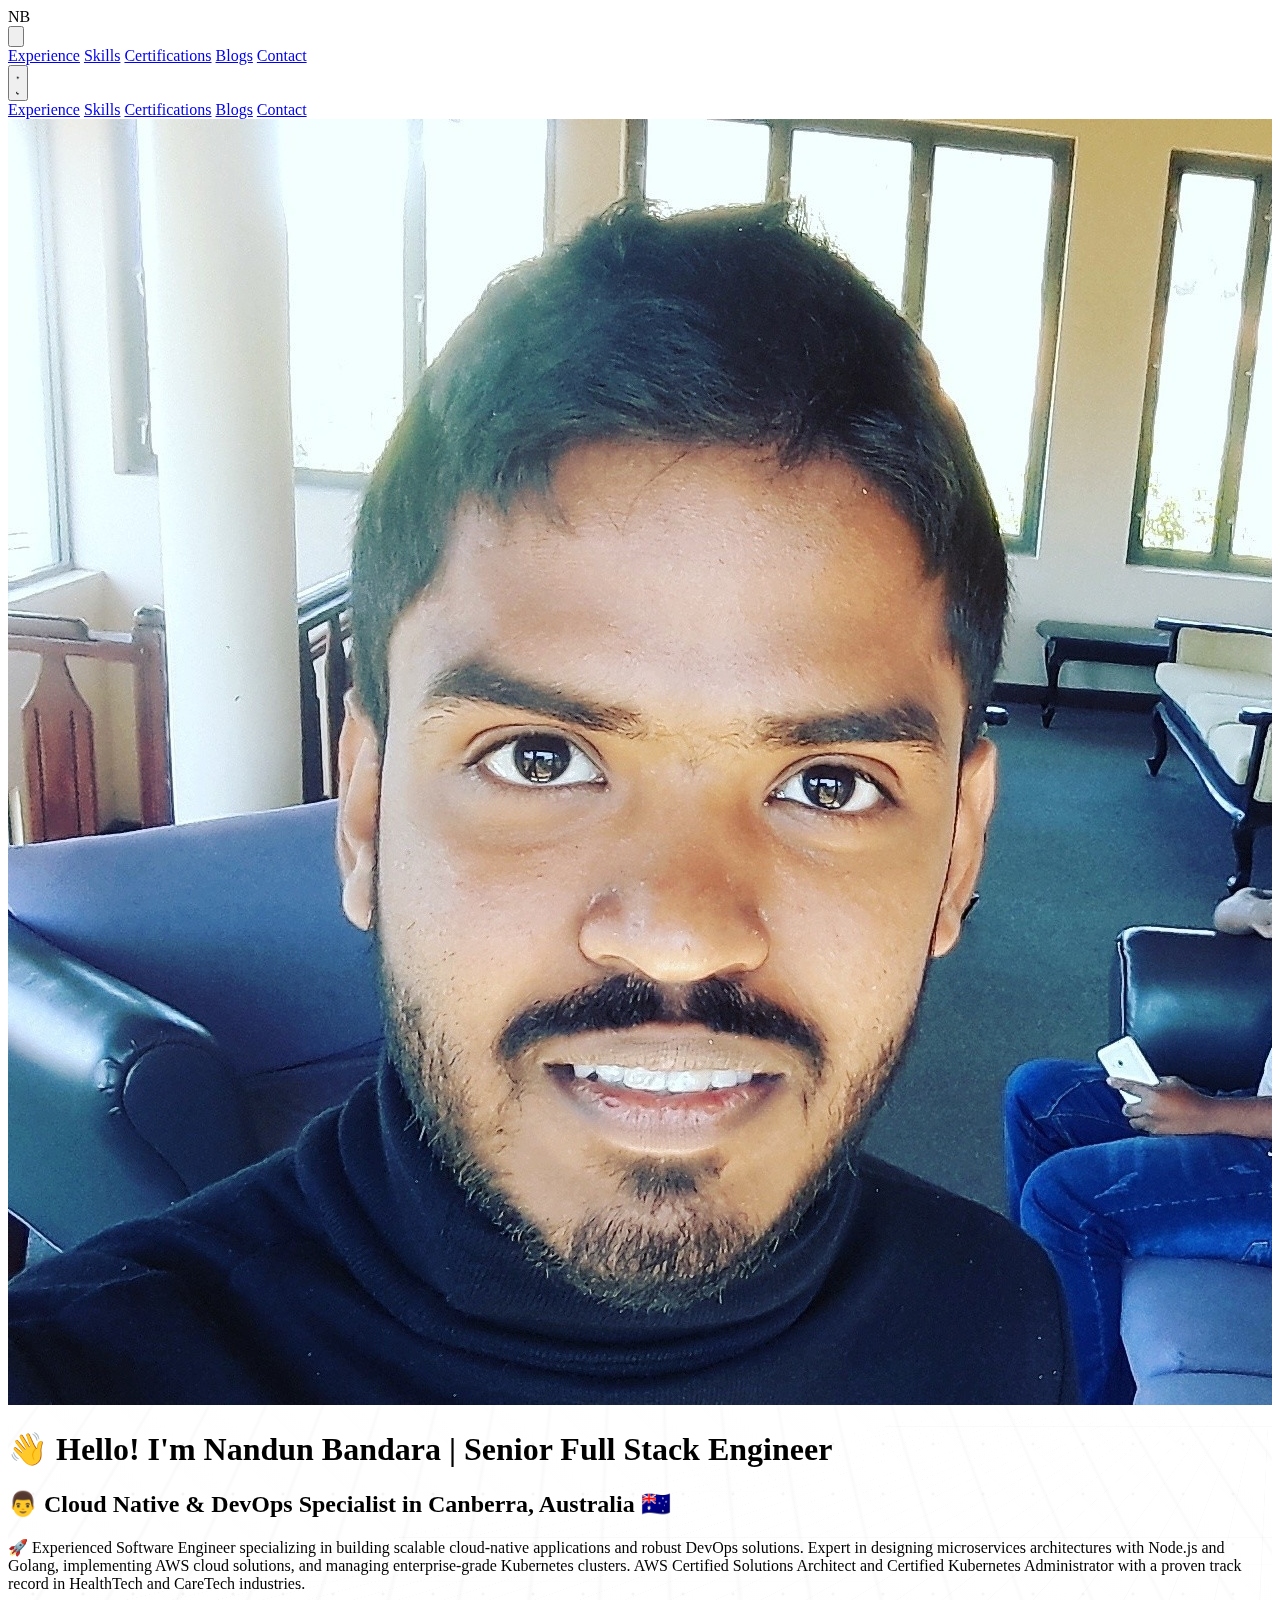
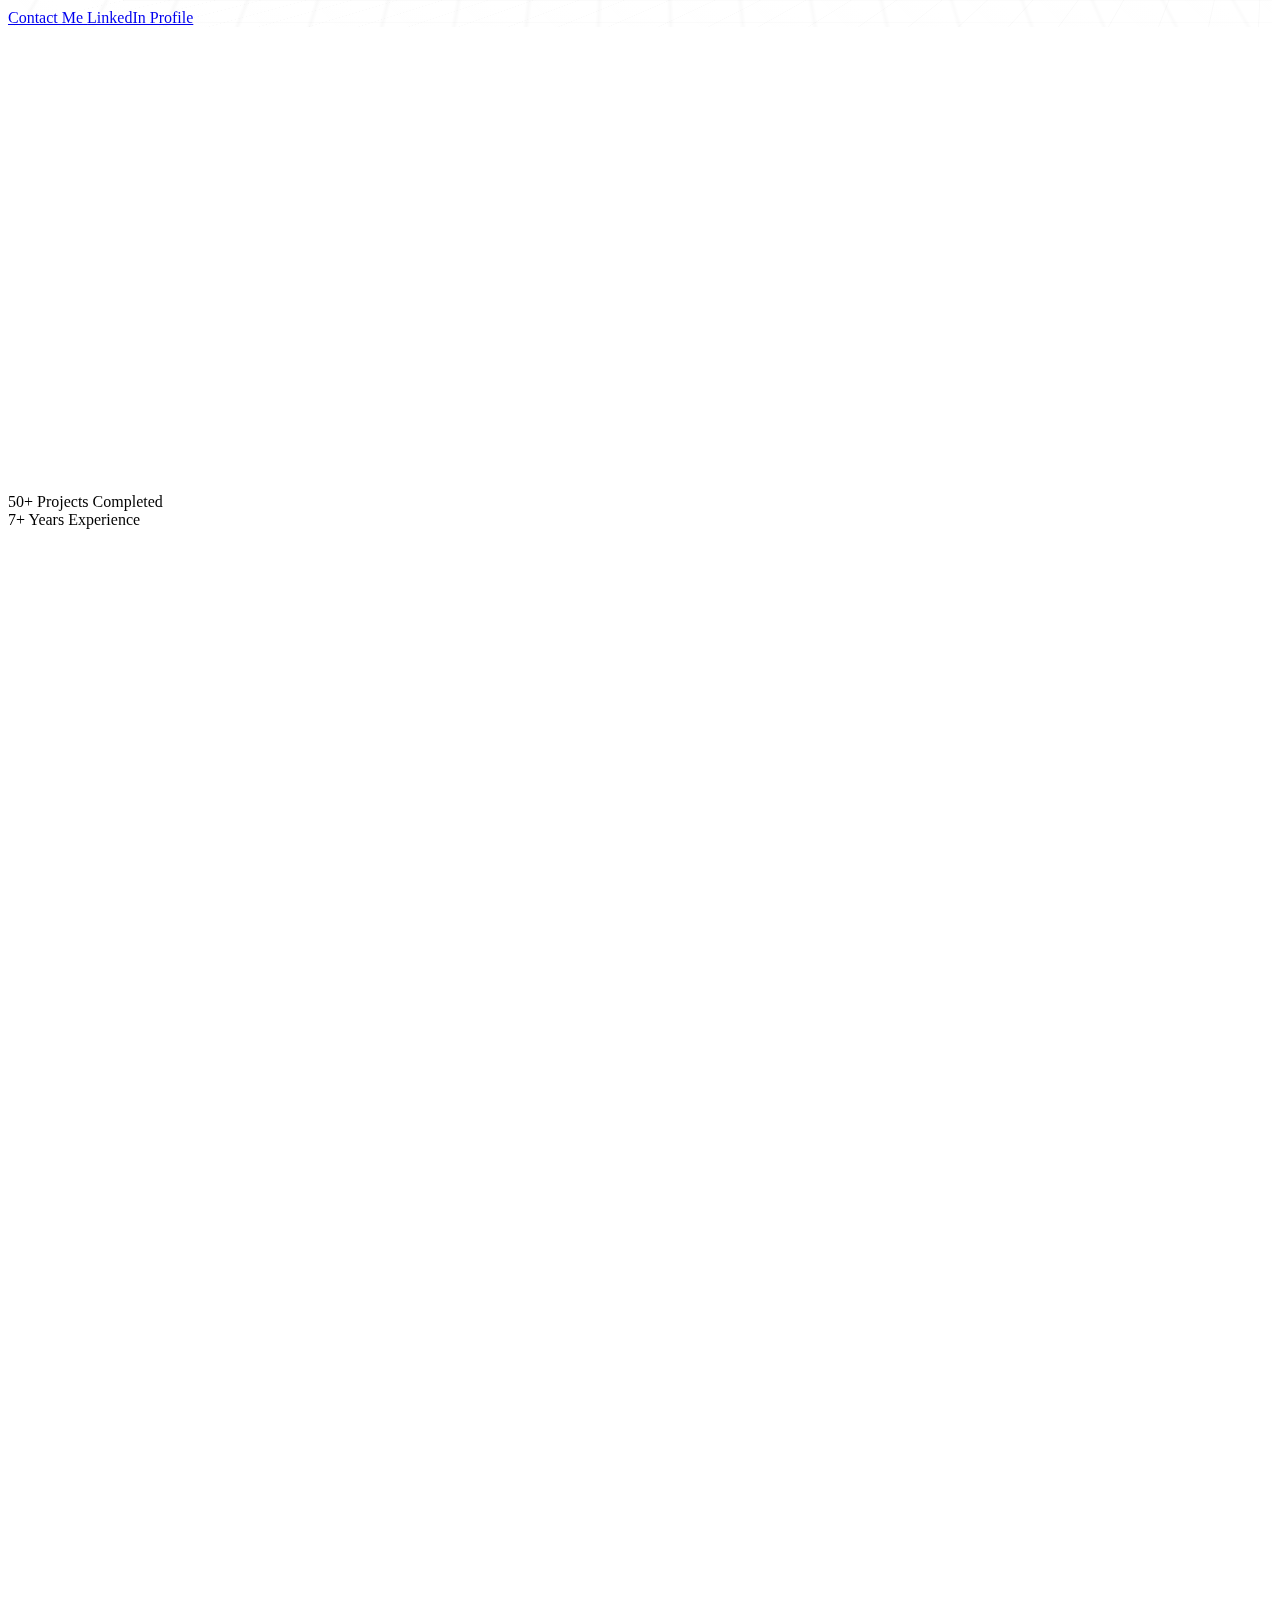
==== commit 66c1e3cd: "changes - parallax and other" ====
--- a/index.html
+++ b/index.html
@@ -250,6 +250,239 @@
         .dark [data-share-badge-host] {
             filter: brightness(0.9);
         }
+
+        /* Add flicker animation */
+        @keyframes flicker {
+            0%, 19.999%, 22%, 62.999%, 64%, 64.999%, 70%, 100% {
+                opacity: 1;
+                text-shadow: 
+                    0 0 4px #fff,
+                    0 0 11px #fff,
+                    0 0 19px #fff,
+                    0 0 40px #0fa,
+                    0 0 80px #0fa,
+                    0 0 90px #0fa,
+                    0 0 100px #0fa,
+                    0 0 150px #0fa;
+            }
+            20%, 21.999%, 63%, 63.999%, 65%, 69.999% {
+                opacity: 0.4;
+                text-shadow: none;
+            }
+        }
+
+        .flicker-text {
+            animation: flicker 2s infinite alternate;
+            color: #fff;
+            text-shadow: 
+                0 0 4px #fff,
+                0 0 11px #fff,
+                0 0 19px #fff,
+                0 0 40px #0fa,
+                0 0 80px #0fa,
+                0 0 90px #0fa,
+                0 0 100px #0fa,
+                0 0 150px #0fa;
+        }
+
+        /* Dark mode version */
+        .dark .flicker-text {
+            text-shadow: 
+                0 0 4px #fff,
+                0 0 11px #fff,
+                0 0 19px #fff,
+                0 0 40px #0af,
+                0 0 80px #0af,
+                0 0 90px #0af,
+                0 0 100px #0af,
+                0 0 150px #0af;
+        }
+
+        .glitch {
+            position: relative;
+        }
+
+        @keyframes glitch-anim {
+            0% {
+                clip-path: inset(40% 0 61% 0);
+                transform: translate(-20px, -10px);
+            }
+            20% {
+                clip-path: inset(92% 0 1% 0);
+                transform: translate(20px, 10px);
+            }
+            40% {
+                clip-path: inset(43% 0 1% 0);
+                transform: translate(-20px, 10px);
+            }
+            60% {
+                clip-path: inset(25% 0 58% 0);
+                transform: translate(20px, -10px);
+            }
+            80% {
+                clip-path: inset(54% 0 7% 0);
+                transform: translate(-20px, 10px);
+            }
+            100% {
+                clip-path: inset(58% 0 43% 0);
+                transform: translate(20px, -10px);
+            }
+        }
+
+        .glitch::before,
+        .glitch::after {
+            content: "Nandun Bandara";
+            position: absolute;
+            top: 0;
+            left: 0;
+            width: 100%;
+            height: 100%;
+            opacity: 0;
+        }
+
+        .glitch::before {
+            color: #00fffc;
+            animation: glitch-anim 0.3s cubic-bezier(0.25, 0.46, 0.45, 0.94) both infinite;
+            animation-play-state: paused;
+        }
+
+        .glitch::after {
+            color: #ff00ff;
+            animation: glitch-anim 0.3s cubic-bezier(0.25, 0.46, 0.45, 0.94) reverse both infinite;
+            animation-play-state: paused;
+        }
+
+        .glitch.active::before,
+        .glitch.active::after {
+            opacity: 0.75;
+            animation-play-state: running;
+        }
+
+        .tech-background {
+            position: absolute;
+            top: 0;
+            left: 0;
+            width: 100%;
+            height: 100%;
+            overflow: hidden;
+            z-index: -1;
+        }
+
+        .tech-grid {
+            position: absolute;
+            width: 200%;
+            height: 200%;
+            background: 
+                linear-gradient(90deg, rgba(0,0,0,.1) 1px, transparent 1px),
+                linear-gradient(0deg, rgba(0,0,0,.1) 1px, transparent 1px);
+            background-size: 50px 50px;
+            transform: perspective(500px) rotateX(60deg);
+            animation: grid-move 15s linear infinite;
+        }
+
+        .tech-dots {
+            position: absolute;
+            width: 100%;
+            height: 100%;
+            background-image: radial-gradient(
+                rgba(0,0,0,.15) 1px, 
+                transparent 2px
+            );
+            background-size: 50px 50px;
+            animation: dots-float 20s linear infinite;
+        }
+
+        .tech-lines {
+            position: absolute;
+            width: 100%;
+            height: 100%;
+            background: repeating-linear-gradient(
+                90deg,
+                rgba(0,0,0,.08),
+                rgba(0,0,0,.08) 1px,
+                transparent 1px,
+                transparent 20px
+            );
+            transform: perspective(500px) rotateX(60deg);
+            animation: lines-float 10s linear infinite;
+        }
+
+        .tech-background::after {
+            content: '';
+            position: absolute;
+            inset: 0;
+            background: linear-gradient(
+                45deg,
+                rgba(255,255,255,0.7) 0%,
+                rgba(255,255,255,0.85) 100%
+            );
+            pointer-events: none;
+        }
+
+        @keyframes grid-move {
+            0% {
+                transform: perspective(500px) rotateX(60deg) translateY(0);
+            }
+            100% {
+                transform: perspective(500px) rotateX(60deg) translateY(-50px);
+            }
+        }
+
+        @keyframes dots-float {
+            0% {
+                transform: translateY(0);
+            }
+            100% {
+                transform: translateY(-50px);
+            }
+        }
+
+        @keyframes lines-float {
+            0% {
+                transform: perspective(500px) rotateX(60deg) translateX(0);
+            }
+            100% {
+                transform: perspective(500px) rotateX(60deg) translateX(-50px);
+            }
+        }
+
+        /* Dark mode versions */
+        .dark .tech-grid {
+            background: 
+                linear-gradient(90deg, rgba(0,255,255,.05) 1px, transparent 1px),
+                linear-gradient(0deg, rgba(0,255,255,.05) 1px, transparent 1px);
+        }
+
+        .dark .tech-dots {
+            background-image: radial-gradient(
+                rgba(0,255,255,.07) 1px, 
+                transparent 2px
+            );
+        }
+
+        .dark .tech-lines {
+            background: repeating-linear-gradient(
+                90deg,
+                rgba(0,255,255,.04),
+                rgba(0,255,255,.04) 1px,
+                transparent 1px,
+                transparent 20px
+            );
+        }
+
+        .dark .tech-background::after {
+            background: linear-gradient(
+                45deg,
+                rgba(17,24,39,0.7) 0%,
+                rgba(17,24,39,0.85) 100%
+            );
+        }
+
+        /* Add parallax effect */
+        .parallax-wrapper {
+            position: relative;
+            overflow: hidden;
+        }
     </style>
 
     <!-- Dark mode setup -->
@@ -346,13 +579,20 @@
         </div>
     </div>
 
-    <header class="min-h-screen flex items-center px-16" data-aos="fade-up" data-aos-duration="1000">
-        <div class="max-w-3xl">
+    <header class="min-h-screen flex items-center px-16 parallax-wrapper" data-aos="fade-up" data-aos-duration="1000">
+        <!-- Add the tech background -->
+        <div class="tech-background">
+            <div class="tech-grid"></div>
+            <div class="tech-dots"></div>
+            <div class="tech-lines"></div>
+        </div>
+
+        <div class="max-w-3xl relative z-10">
             <img src="assets/images/15895895_1412198105457867_3122597636744650875_o.jpg" 
                  alt="Nandun Bandara" 
                  class="w-24 h-24 rounded-full mb-8 object-cover animate-fade-in ring-4 ring-black/5 shadow-lg">
             <h1 class="text-5xl font-bold mb-4 animate-slide-up">
-                👋 Hello! I'm Nandun Bandara | Senior Full Stack Engineer
+                👋 Hello! I'm <span class="glitch">Nandun Bandara</span> | Senior Full Stack Engineer
             </h1>
             <h2 class="text-2xl font-semibold mb-4 animate-slide-up flex items-center gap-2">
                 👨‍ Cloud Native & DevOps Specialist in Canberra, Australia 🇦🇺
@@ -857,5 +1097,67 @@
             window.scrollTo({ top: 0, behavior: 'smooth' });
         });
     </script>
+
+    <script>
+        function triggerGlitch() {
+            const glitch = document.querySelector('.glitch');
+            glitch.classList.add('active');
+            
+            setTimeout(() => {
+                glitch.classList.remove('active');
+            }, 150); // Glitch duration
+        }
+
+        // Randomly trigger the glitch effect
+        function randomGlitch() {
+            if (Math.random() < 0.1) { // 10% chance to glitch
+                triggerGlitch();
+            }
+            
+            // Random interval between 2 and 10 seconds
+            const nextGlitch = Math.random() * 8000 + 2000;
+            setTimeout(randomGlitch, nextGlitch);
+        }
+
+        // Start the random glitch effect
+        setTimeout(randomGlitch, 2000);
+    </script>
+
+    <script>
+        // Parallax effect
+        document.addEventListener('mousemove', (e) => {
+            const moveX = (e.clientX - window.innerWidth / 2) * 0.01;
+            const moveY = (e.clientY - window.innerHeight / 2) * 0.01;
+
+            gsap.to('.tech-grid', {
+                x: moveX * 2,
+                y: moveY * 2,
+                duration: 1
+            });
+
+            gsap.to('.tech-dots', {
+                x: moveX * -1,
+                y: moveY * -1,
+                duration: 1
+            });
+
+            gsap.to('.tech-lines', {
+                x: moveX,
+                y: moveY,
+                duration: 1
+            });
+        });
+
+        // Optional: Add scroll parallax
+        window.addEventListener('scroll', () => {
+            const scrolled = window.pageYOffset;
+            const rate = scrolled * 0.5;
+
+            gsap.to('.tech-background', {
+                y: rate,
+                duration: 0.1
+            });
+        });
+    </script>
 </body>
 </html>
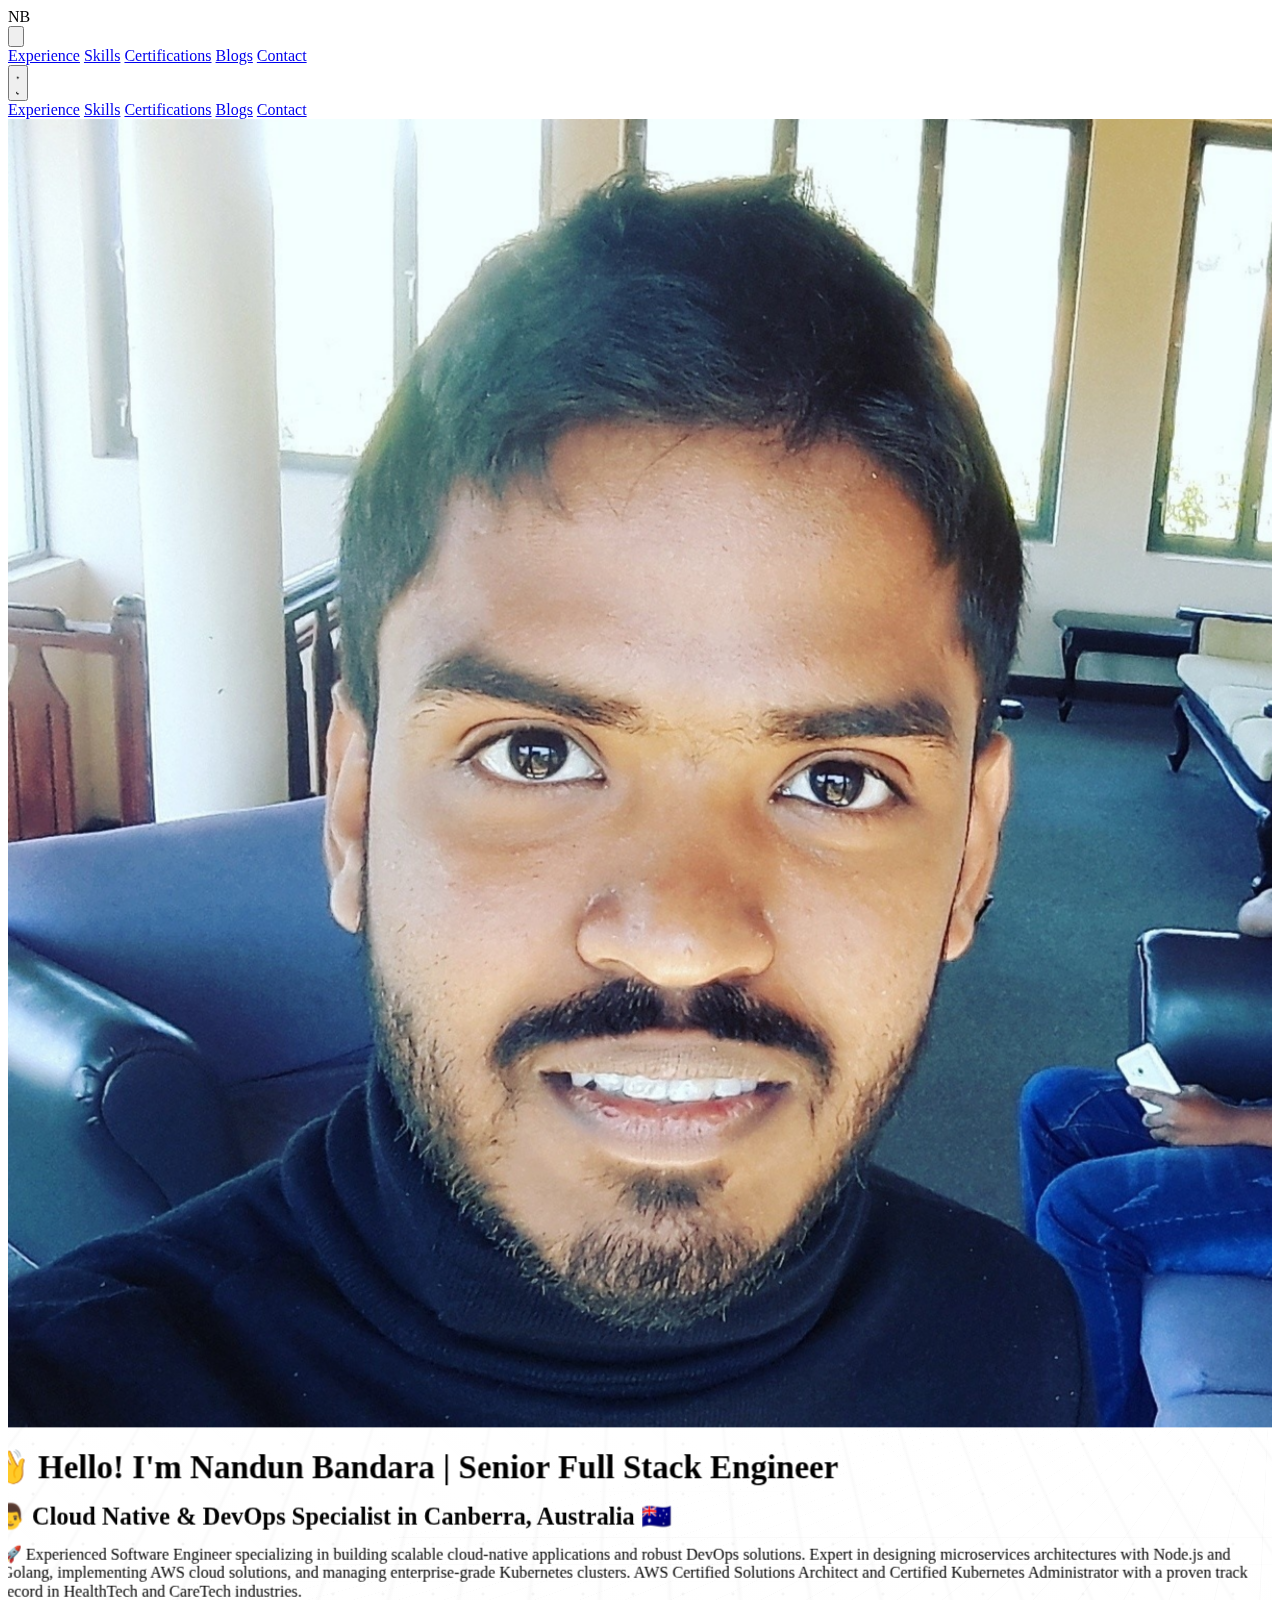
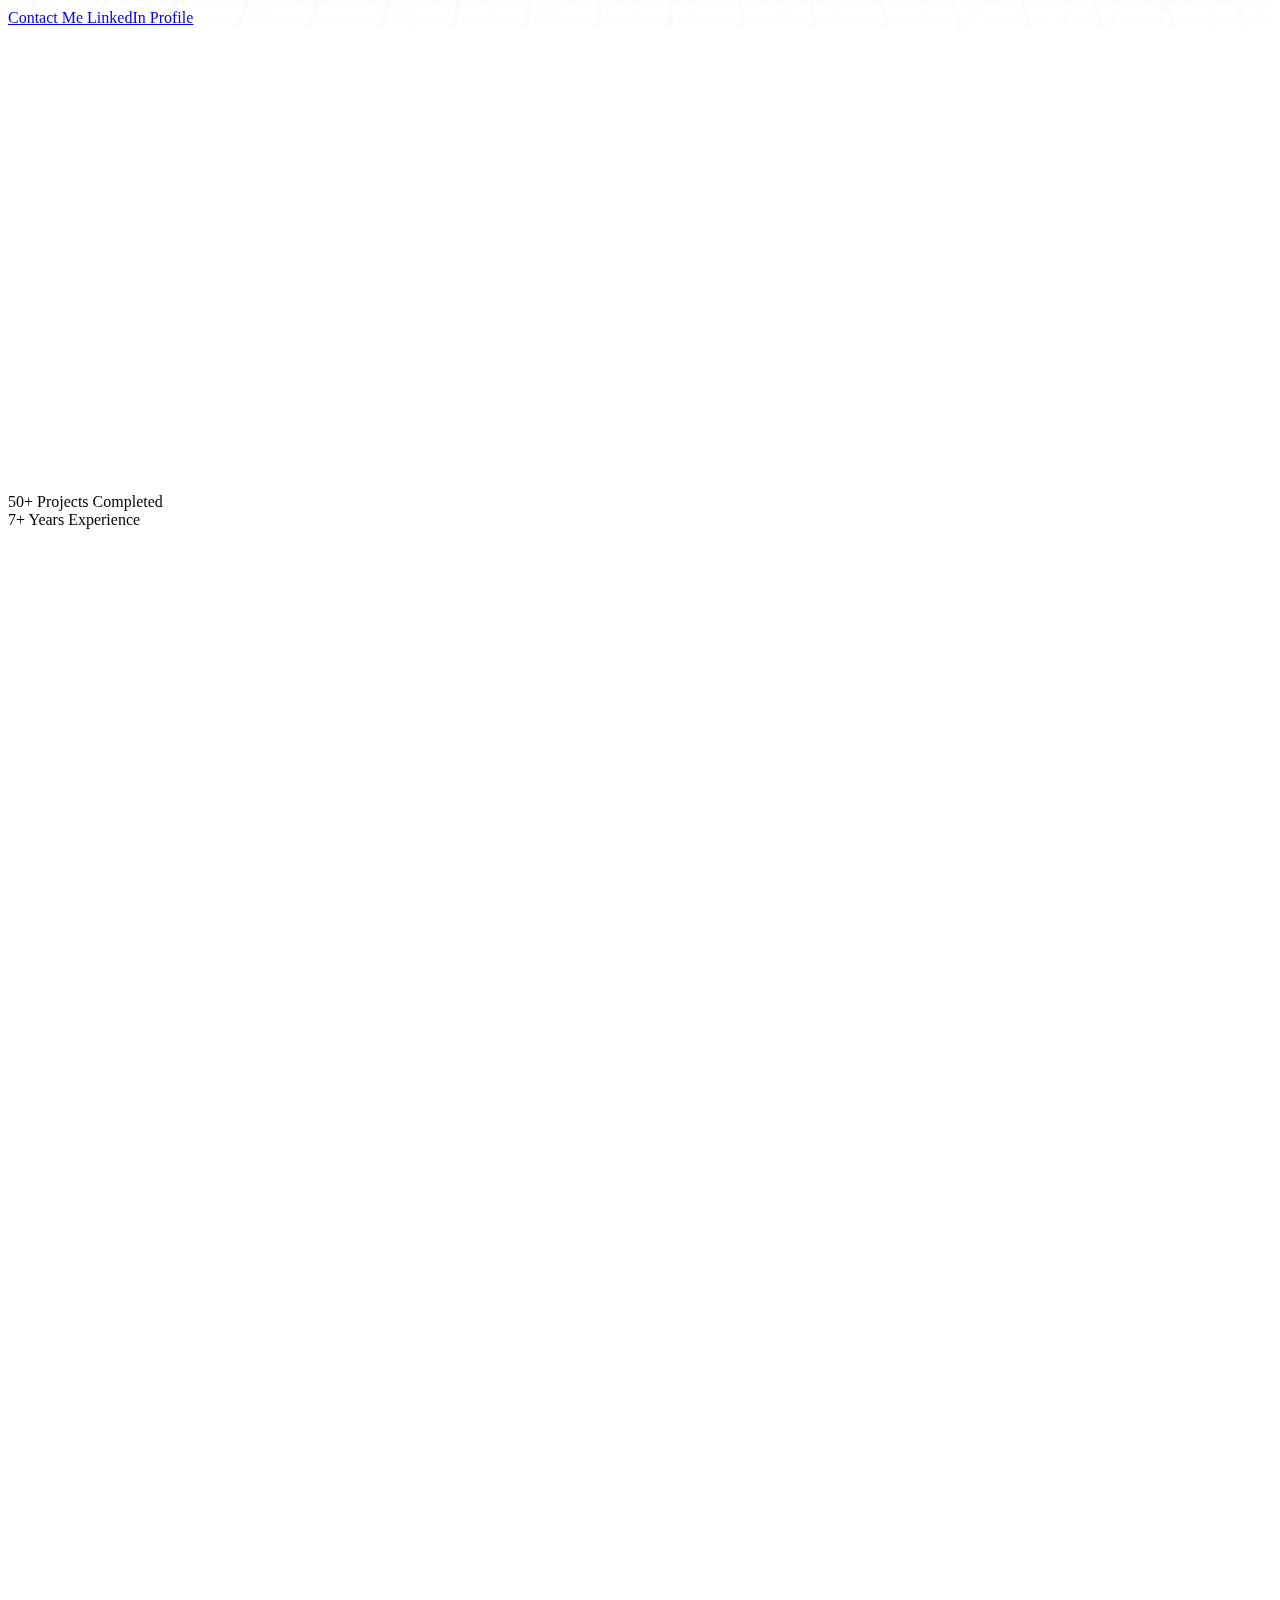
==== commit d648a07e: "changes - gyro?" ====
--- a/index.html
+++ b/index.html
@@ -483,6 +483,37 @@
             position: relative;
             overflow: hidden;
         }
+
+        /* Add perspective container styles */
+        .gyro-container {
+            perspective: 1000px;
+            transform-style: preserve-3d;
+            position: relative;
+        }
+
+        .gyro-content {
+            transform-style: preserve-3d;
+            transition: transform 0.2s ease-out;
+        }
+
+        @media (hover: hover) {
+            /* Desktop hover effect */
+            .gyro-content {
+                transition: transform 0.5s cubic-bezier(0.03, 0.98, 0.52, 0.99);
+            }
+        }
+
+        /* Smooth transition for content */
+        .content-3d {
+            transform: translateZ(50px);
+            transition: transform 0.3s ease-out;
+        }
+
+        /* Add depth to different elements */
+        .depth-1 { transform: translateZ(10px); }
+        .depth-2 { transform: translateZ(20px); }
+        .depth-3 { transform: translateZ(30px); }
+        .depth-4 { transform: translateZ(40px); }
     </style>
 
     <!-- Dark mode setup -->
@@ -579,7 +610,7 @@
         </div>
     </div>
 
-    <header class="min-h-screen flex items-center px-16 parallax-wrapper" data-aos="fade-up" data-aos-duration="1000">
+    <header class="min-h-screen flex items-center px-16 parallax-wrapper gyro-container" data-aos="fade-up" data-aos-duration="1000">
         <!-- Add the tech background -->
         <div class="tech-background">
             <div class="tech-grid"></div>
@@ -587,17 +618,17 @@
             <div class="tech-lines"></div>
         </div>
 
-        <div class="max-w-3xl relative z-10">
+        <div class="max-w-3xl relative z-10 gyro-content">
             <img src="assets/images/15895895_1412198105457867_3122597636744650875_o.jpg" 
                  alt="Nandun Bandara" 
-                 class="w-24 h-24 rounded-full mb-8 object-cover animate-fade-in ring-4 ring-black/5 shadow-lg">
-            <h1 class="text-5xl font-bold mb-4 animate-slide-up">
+                 class="w-24 h-24 rounded-full mb-8 object-cover animate-fade-in ring-4 ring-black/5 shadow-lg depth-4">
+            <h1 class="text-5xl font-bold mb-4 animate-slide-up depth-3">
                 👋 Hello! I'm <span class="glitch">Nandun Bandara</span> | Senior Full Stack Engineer
             </h1>
-            <h2 class="text-2xl font-semibold mb-4 animate-slide-up flex items-center gap-2">
+            <h2 class="text-2xl font-semibold mb-4 animate-slide-up depth-2">
                 👨‍ Cloud Native & DevOps Specialist in Canberra, Australia 🇦🇺
             </h2>
-            <p class="text-gray-600 dark:text-gray-300 text-lg leading-relaxed animate-slide-up">
+            <p class="text-gray-600 dark:text-gray-300 text-lg leading-relaxed animate-slide-up depth-1">
                 🚀 Experienced Software Engineer specializing in building scalable cloud-native applications and robust DevOps solutions. 
                 Expert in designing microservices architectures with Node.js and Golang, implementing AWS cloud solutions, 
                 and managing enterprise-grade Kubernetes clusters. AWS Certified Solutions Architect and Certified Kubernetes Administrator 
@@ -1159,5 +1190,112 @@
             });
         });
     </script>
+
+    <!-- Add this script before closing body -->
+    <script>
+        // Gyroscope and device orientation handling
+        class GyroEffect {
+            constructor() {
+                this.container = document.querySelector('.gyro-container');
+                this.content = document.querySelector('.gyro-content');
+                this.initialX = 0;
+                this.initialY = 0;
+                this.maxAngle = 10; // Maximum rotation angle
+
+                this.init();
+            }
+
+            init() {
+                if (window.DeviceOrientationEvent) {
+                    // Request permission for iOS 13+ devices
+                    if (typeof DeviceOrientationEvent.requestPermission === 'function') {
+                        document.body.addEventListener('click', () => {
+                            DeviceOrientationEvent.requestPermission()
+                                .then(permissionState => {
+                                    if (permissionState === 'granted') {
+                                        this.bindGyroEvents();
+                                    }
+                                })
+                                .catch(console.error);
+                        }, { once: true });
+                    } else {
+                        // Handle non-iOS devices
+                        this.bindGyroEvents();
+                    }
+                }
+
+                // Fallback to mouse movement on desktop
+                this.container.addEventListener('mousemove', (e) => {
+                    if (window.innerWidth > 768) {
+                        this.handleMouseMove(e);
+                    }
+                });
+            }
+
+            bindGyroEvents() {
+                window.addEventListener('deviceorientation', (e) => {
+                    this.handleGyro(e);
+                });
+            }
+
+            handleGyro(event) {
+                const x = event.beta; // X-axis rotation [-180,180]
+                const y = event.gamma; // Y-axis rotation [-90,90]
+
+                if (x === null || y === null) return;
+
+                // Constrain the rotation
+                const constrainedX = Math.max(Math.min(x, this.maxAngle), -this.maxAngle);
+                const constrainedY = Math.max(Math.min(y, this.maxAngle), -this.maxAngle);
+
+                // Apply the transform
+                this.content.style.transform = `
+                    rotateX(${-constrainedX}deg) 
+                    rotateY(${constrainedY}deg)
+                    translateZ(50px)
+                `;
+
+                // Update parallax effect for child elements
+                const elements = this.content.querySelectorAll('[class*="depth-"]');
+                elements.forEach(el => {
+                    const depth = parseInt(el.className.match(/depth-(\d+)/)[1]);
+                    const factor = depth * 0.2;
+                    el.style.transform = `
+                        translate3d(${constrainedY * factor}px, ${constrainedX * factor}px, ${depth * 10}px)
+                    `;
+                });
+            }
+
+            handleMouseMove(event) {
+                const rect = this.container.getBoundingClientRect();
+                const x = (event.clientY - rect.top) / rect.height - 0.5;
+                const y = (event.clientX - rect.left) / rect.width - 0.5;
+
+                const rotateX = x * this.maxAngle * 2;
+                const rotateY = y * this.maxAngle * 2;
+
+                this.content.style.transform = `
+                    rotateX(${-rotateX}deg) 
+                    rotateY(${rotateY}deg)
+                    translateZ(50px)
+                `;
+
+                // Update parallax effect for child elements
+                const elements = this.content.querySelectorAll('[class*="depth-"]');
+                elements.forEach(el => {
+                    const depth = parseInt(el.className.match(/depth-(\d+)/)[1]);
+                    const factor = depth * 0.2;
+                    el.style.transform = `
+                        translate3d(${y * factor * 100}px, ${x * factor * 100}px, ${depth * 10}px)
+                    `;
+                });
+            }
+        }
+
+        // Initialize the effect
+        window.addEventListener('DOMContentLoaded', () => {
+            new GyroEffect();
+        });
+    </script>
 </body>
 </html>
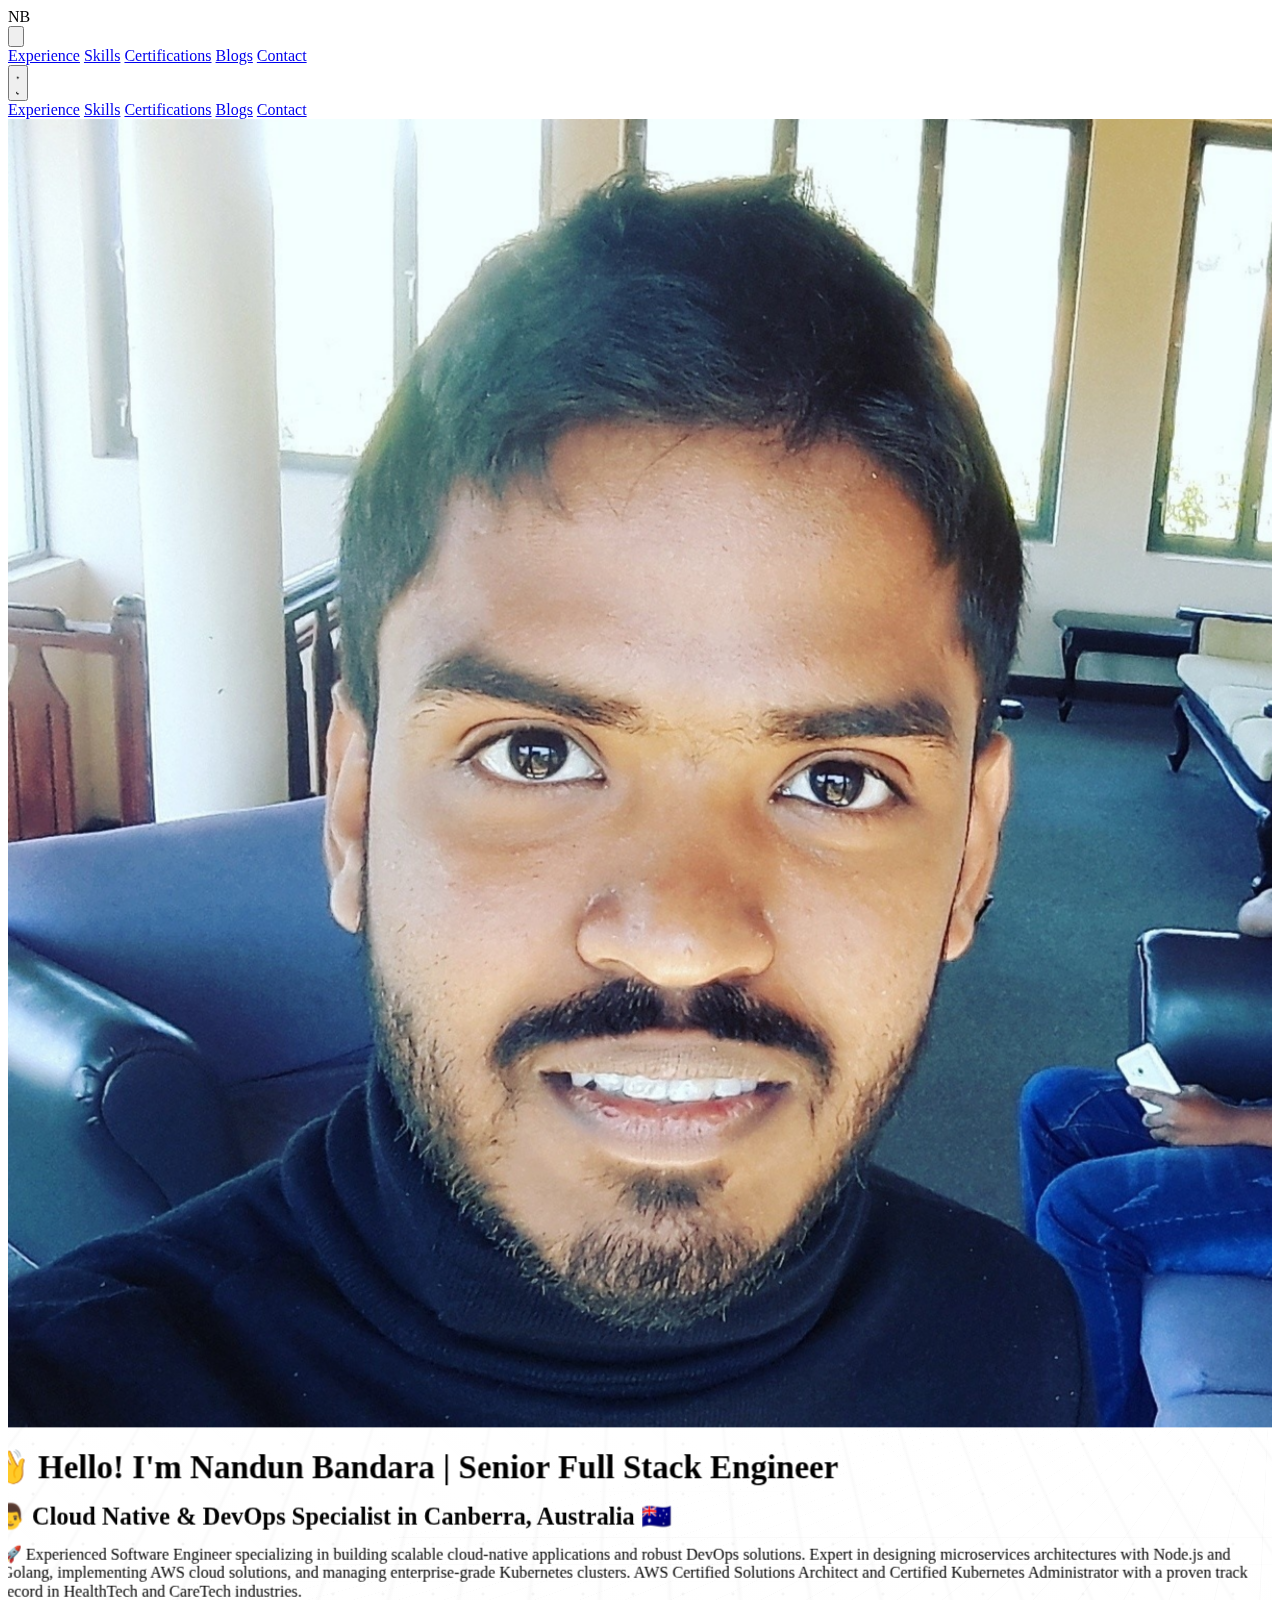
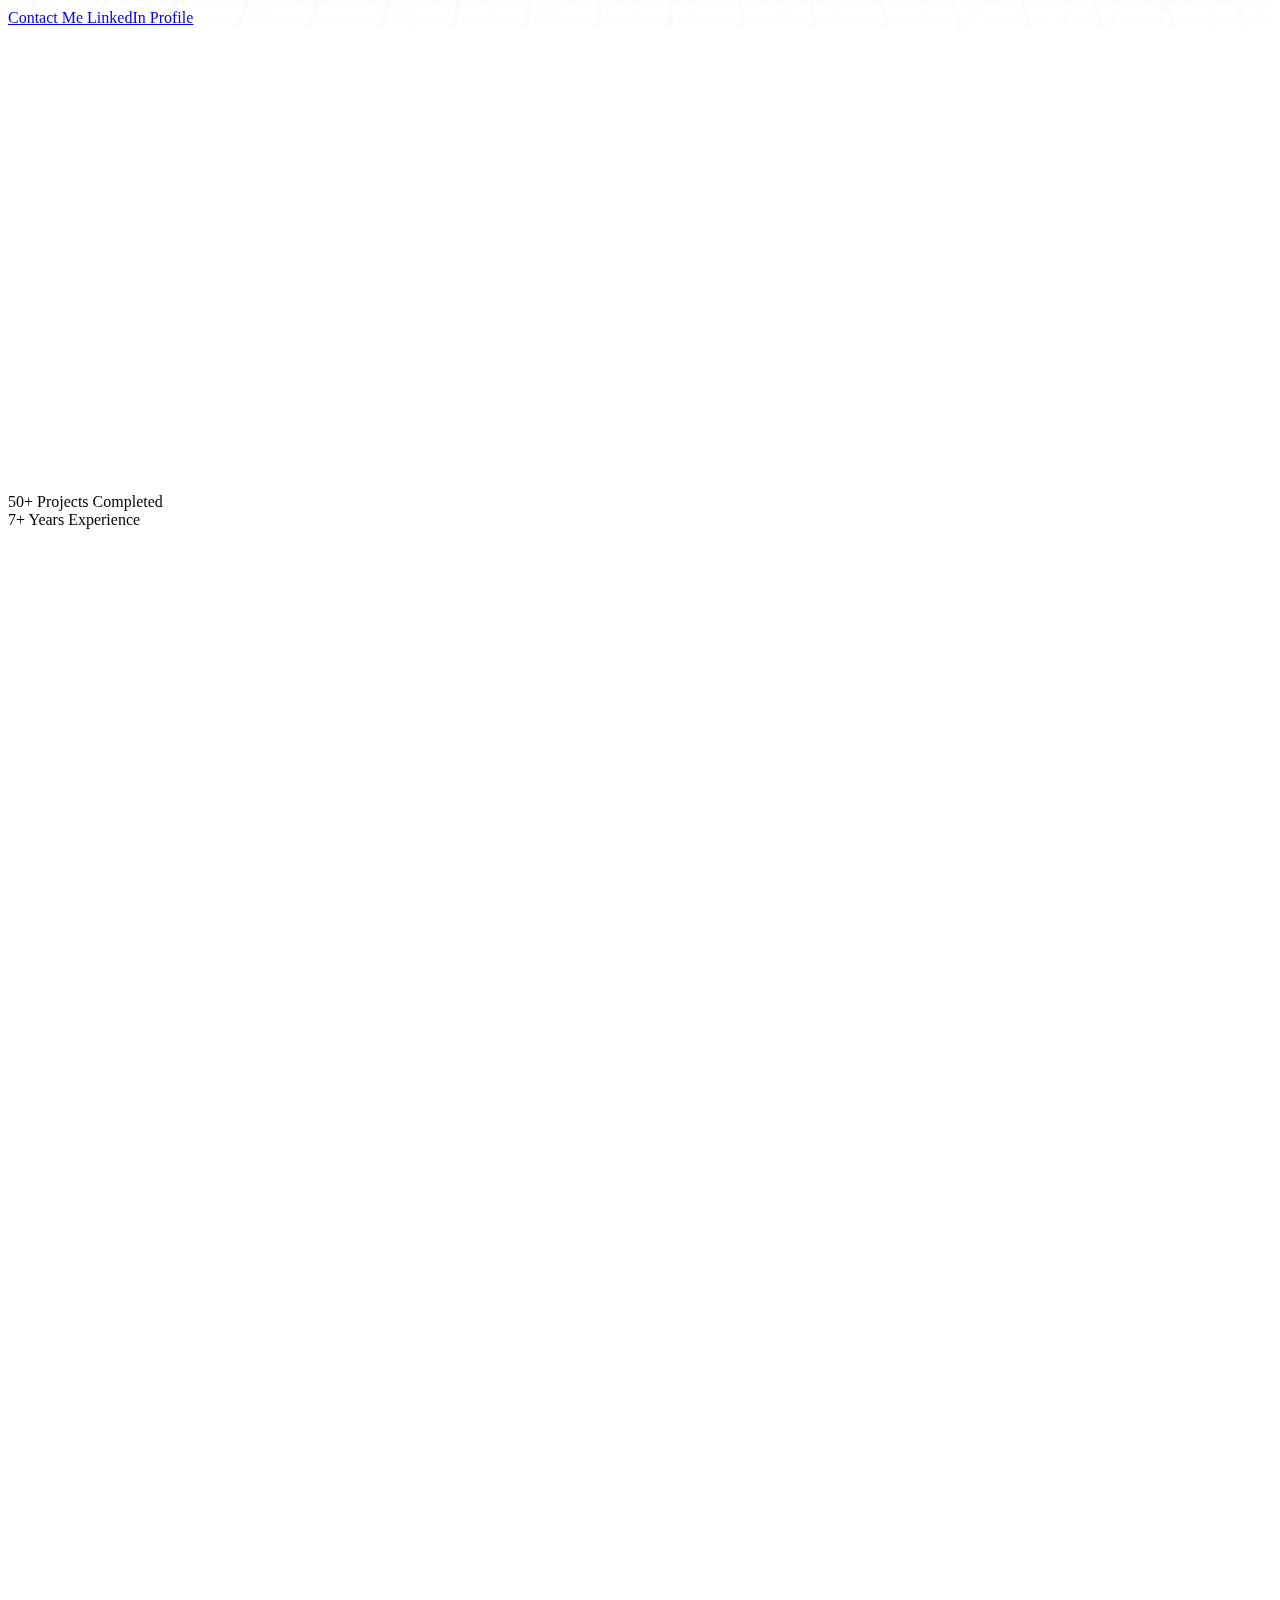
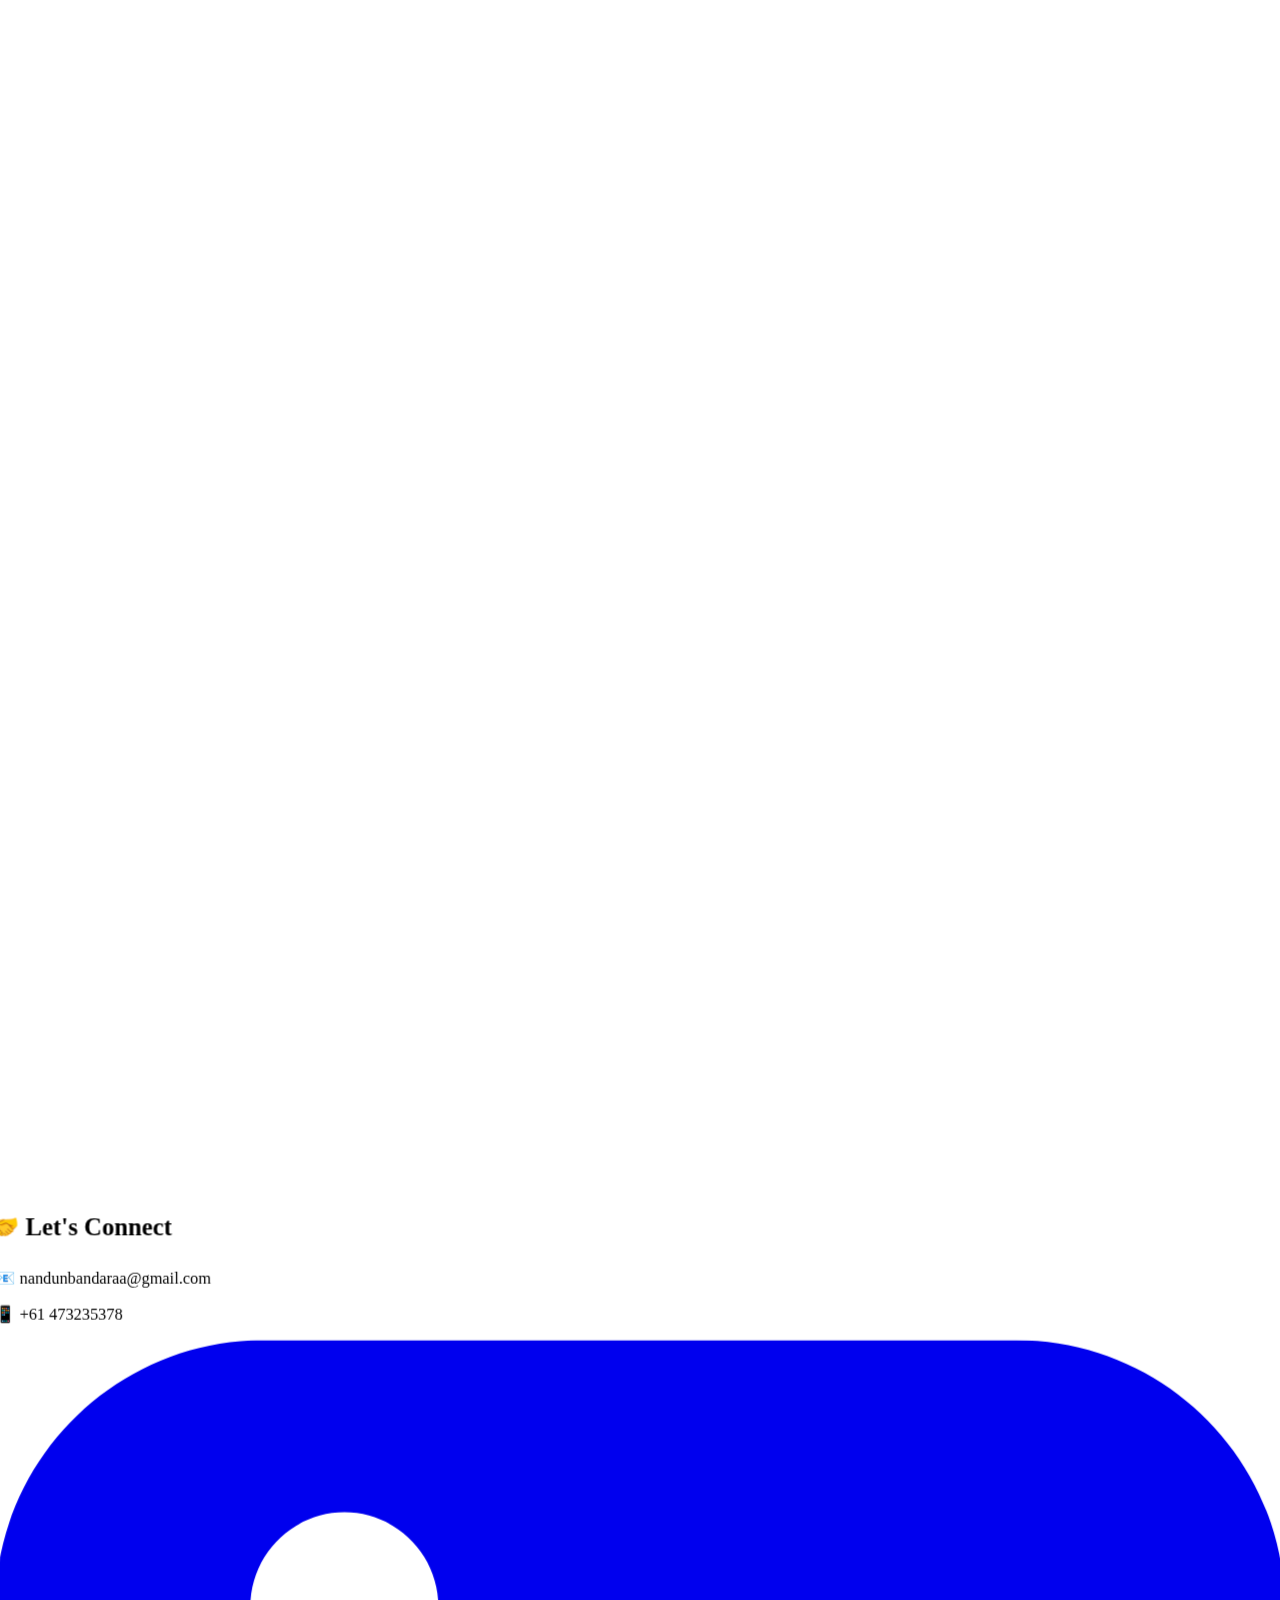
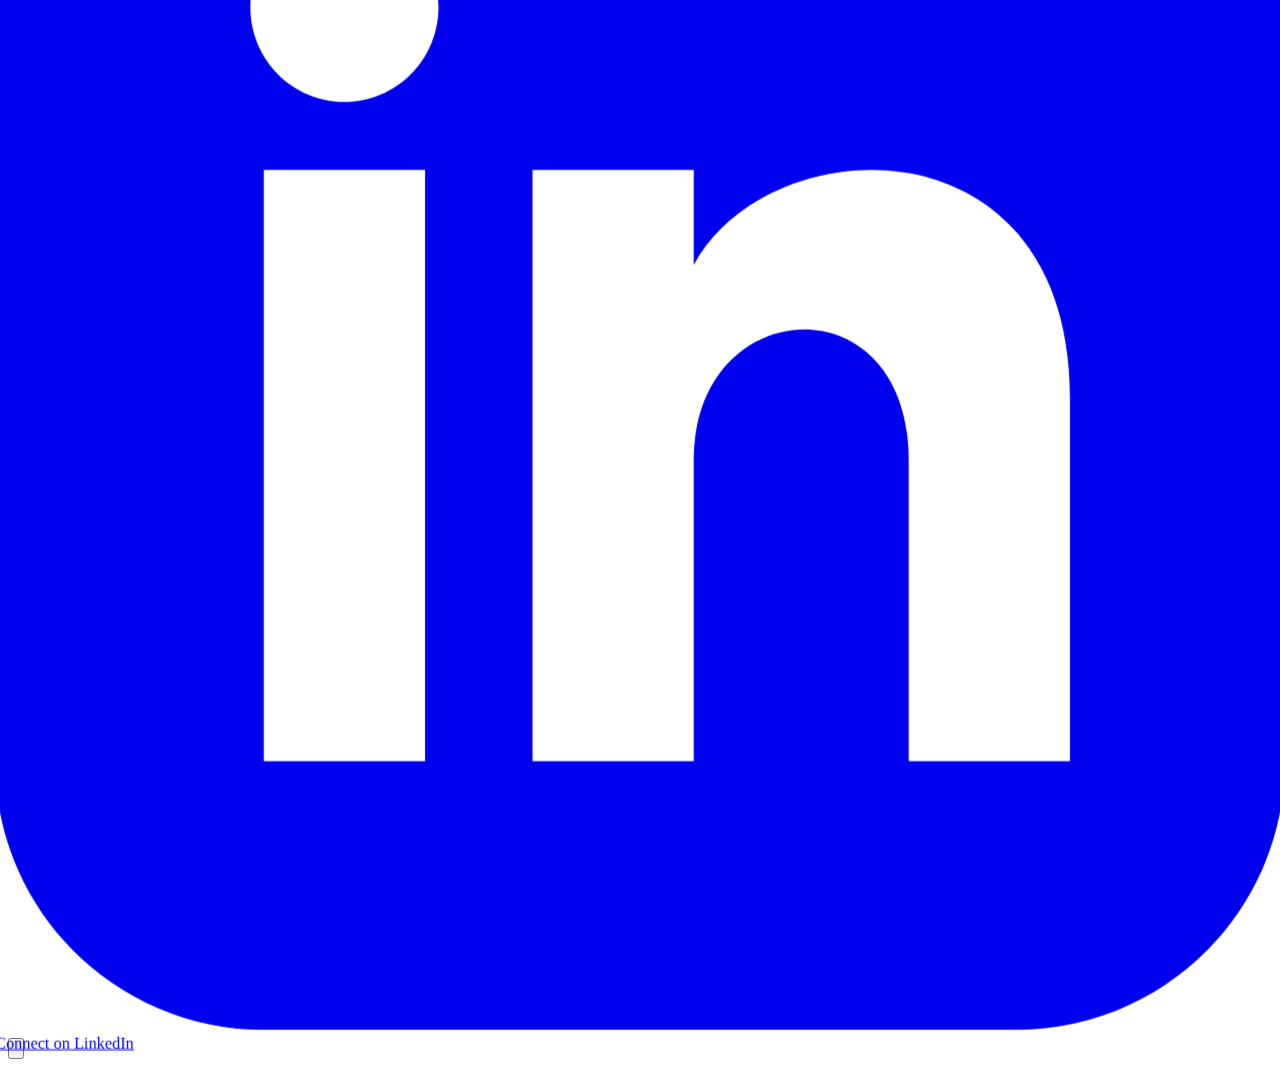
==== commit a89e4133: "changes - gyro for all" ====
--- a/index.html
+++ b/index.html
@@ -645,267 +645,275 @@
         </div>
     </header>
 
-    <section id="experience" class="px-16 py-20 dark:bg-gray-900">
-        <h2 class="text-3xl font-bold mb-12 flex items-center gap-3" data-aos="fade-up">
-            💼 Work Experience
-        </h2>
-        <div class="grid grid-cols-1 gap-8">
-            <div class="p-8 rounded-lg border border-gray-200 hover:shadow-lg transition-all duration-300 transform hover:-translate-y-1 hover-float" 
-                 data-aos="fade-up" 
-                 data-aos-delay="100">
-                <div class="font-bold text-xl mb-2">Jeeve Solutions</div>
-                <div class="mb-4">
-                    <h3 class="font-semibold">Software Engineer</h3>
-                    <p class="text-gray-600 dark:text-gray-300">September 2023 - Present | Melbourne, Australia</p>
+    <section id="experience" class="px-16 py-20 dark:bg-gray-900 gyro-container">
+        <div class="gyro-content">
+            <h2 class="text-3xl font-bold mb-12 flex items-center gap-3 depth-3" data-aos="fade-up">
+                💼 Work Experience
+            </h2>
+            <div class="grid grid-cols-1 gap-8 depth-2">
+                <div class="p-8 rounded-lg border border-gray-200 hover:shadow-lg transition-all duration-300 depth-1" 
+                     data-aos="fade-up" 
+                     data-aos-delay="100">
+                    <div class="font-bold text-xl mb-2">Jeeve Solutions</div>
+                    <div class="mb-4">
+                        <h3 class="font-semibold">Software Engineer</h3>
+                        <p class="text-gray-600 dark:text-gray-300">September 2023 - Present | Melbourne, Australia</p>
+                    </div>
+                    <ul class="list-disc ml-4 text-gray-600 dark:text-gray-300 space-y-2">
+                        <li>Design and implement APIs (Node.js) with focus on best practices, test coverage, and documentation</li>
+                        <li>Collaborate in architectural decisions for system expansion</li>
+                        <li>Integrate third-party services using OAuth and client credentials</li>
+                        <li>Architect frontend (Angular) for scalability and maintainability</li>
+                    </ul>
                 </div>
-                <ul class="list-disc ml-4 text-gray-600 dark:text-gray-300 space-y-2">
-                    <li>Design and implement APIs (Node.js) with focus on best practices, test coverage, and documentation</li>
-                    <li>Collaborate in architectural decisions for system expansion</li>
-                    <li>Integrate third-party services using OAuth and client credentials</li>
-                    <li>Architect frontend (Angular) for scalability and maintainability</li>
-                </ul>
+
+                <div class="p-8 rounded-lg border border-gray-200 hover:shadow-lg transition-all duration-300 depth-1" 
+                     data-aos="fade-up" 
+                     data-aos-delay="200">
+                    <div class="font-bold text-xl mb-2">CareHires</div>
+                    <div class="mb-4">
+                        <h3 class="font-semibold">Senior Software Engineer</h3>
+                        <p class="text-gray-600 dark:text-gray-300">December 2019 - September 2023 | London, UK</p>
+                    </div>
+                    <ul class="list-disc ml-4 text-gray-600 dark:text-gray-300 space-y-2">
+                        <li>Led backend and infrastructure development using Kubernetes on AWS, Terraform, Node.js, and Golang</li>
+                        <li>Maintained production-grade H/A Kubernetes clusters on EKS</li>
+                        <li>Managed CI/CD pipelines on GitLab</li>
+                        <li>Provided technical leadership and code review</li>
+                    </ul>
+                </div>
             </div>
-
-            <div class="p-8 rounded-lg border border-gray-200 hover:shadow-lg transition-all duration-300 transform hover:-translate-y-1 hover-float" 
-                 data-aos="fade-up" 
-                 data-aos-delay="200">
-                <div class="font-bold text-xl mb-2">CareHires</div>
-                <div class="mb-4">
-                    <h3 class="font-semibold">Senior Software Engineer</h3>
-                    <p class="text-gray-600 dark:text-gray-300">December 2019 - September 2023 | London, UK</p>
+            <div class="grid grid-cols-2 md:grid-cols-4 gap-4 mt-8">
+                <div class="text-center p-4 bg-gray-50 dark:bg-gray-800 rounded-lg">
+                    <span class="text-3xl font-bold block">50+</span>
+                    <span class="text-gray-600 dark:text-gray-400">Projects Completed</span>
                 </div>
-                <ul class="list-disc ml-4 text-gray-600 dark:text-gray-300 space-y-2">
-                    <li>Led backend and infrastructure development using Kubernetes on AWS, Terraform, Node.js, and Golang</li>
-                    <li>Maintained production-grade H/A Kubernetes clusters on EKS</li>
-                    <li>Managed CI/CD pipelines on GitLab</li>
-                    <li>Provided technical leadership and code review</li>
-                </ul>
-            </div>
-        </div>
-        <div class="grid grid-cols-2 md:grid-cols-4 gap-4 mt-8">
-            <div class="text-center p-4 bg-gray-50 dark:bg-gray-800 rounded-lg">
-                <span class="text-3xl font-bold block">50+</span>
-                <span class="text-gray-600 dark:text-gray-400">Projects Completed</span>
-            </div>
-            <div class="text-center p-4 bg-gray-50 dark:bg-gray-800 rounded-lg">
-                <span class="text-3xl font-bold block">7+</span>
-                <span class="text-gray-600 dark:text-gray-400">Years Experience</span>
+                <div class="text-center p-4 bg-gray-50 dark:bg-gray-800 rounded-lg">
+                    <span class="text-3xl font-bold block">7+</span>
+                    <span class="text-gray-600 dark:text-gray-400">Years Experience</span>
+                </div>
             </div>
         </div>
     </section>
 
-    <section id="skills" class="bg-gray-50 dark:bg-gray-800 px-4 md:px-16 py-20">
-        <h2 class="text-3xl font-bold mb-8 flex items-center gap-3" data-aos="fade-up">
-            🛠️ Core Competencies
-        </h2>
-        <div class="grid grid-cols-1 md:grid-cols-2 lg:grid-cols-3 gap-8">
-            <div class="p-6 rounded-lg bg-white dark:bg-gray-800 shadow-sm hover:shadow-md transition-all duration-300" 
-                 data-aos="fade-up" 
-                 data-aos-delay="100">
-                <h3 class="font-semibold mb-4 flex items-center gap-2">
-                    🔧 Backend Development
-                </h3>
-                <ul class="space-y-2 text-gray-600 dark:text-gray-300">
-                    <li class="flex items-center gap-2">
-                        <img src="https://nodejs.org/static/images/logo.svg" class="w-4 h-4" alt="Node.js">
-                        Node.js
-                    </li>
-                    <li class="flex items-center gap-2">
-                        <img src="https://go.dev/blog/go-brand/Go-Logo/SVG/Go-Logo_Blue.svg" class="w-4 h-4" alt="Golang">
-                        Golang
-                    </li>
-                    <li class="flex items-center gap-2">🔌 API Development</li>
-                    <li class="flex items-center gap-2">🔄 Microservices</li>
-                </ul>
-            </div>
-            <div class="p-6 rounded-lg bg-white dark:bg-gray-800 shadow-sm hover:shadow-md transition-all duration-300" 
-                 data-aos="fade-up" 
-                 data-aos-delay="200">
-                <h3 class="font-semibold mb-4">Cloud & DevOps</h3>
-                <ul class="space-y-2 text-gray-600 dark:text-gray-300">
-                    <li>AWS (Certified Solutions Architect)</li>
-                    <li>Kubernetes (CKA)</li>
-                    <li>Terraform</li>
-                    <li>CI/CD (GitLab)</li>
-                </ul>
-            </div>
-            <div class="p-6 rounded-lg bg-white dark:bg-gray-800 shadow-sm hover:shadow-md transition-all duration-300" 
-                 data-aos="fade-up" 
-                 data-aos-delay="300">
-                <h3 class="font-semibold mb-4">Frontend Development</h3>
-                <ul class="space-y-2 text-gray-600 dark:text-gray-300">
-                    <li>Angular</li>
-                    <li>TypeScript</li>
-                    <li>Responsive Design</li>
-                    <li>UI/UX Best Practices</li>
-                </ul>
+    <section id="skills" class="bg-gray-50 dark:bg-gray-800 px-4 md:px-16 py-20 gyro-container">
+        <div class="gyro-content">
+            <h2 class="text-3xl font-bold mb-8 flex items-center gap-3 depth-3" data-aos="fade-up">
+                🛠️ Core Competencies
+            </h2>
+            <div class="grid grid-cols-1 md:grid-cols-2 lg:grid-cols-3 gap-8 depth-2">
+                <div class="p-6 rounded-lg bg-white dark:bg-gray-800 shadow-sm hover:shadow-md transition-all duration-300 depth-1" 
+                     data-aos="fade-up" 
+                     data-aos-delay="100">
+                    <h3 class="font-semibold mb-4 flex items-center gap-2">
+                        🔧 Backend Development
+                    </h3>
+                    <ul class="space-y-2 text-gray-600 dark:text-gray-300">
+                        <li class="flex items-center gap-2">
+                            <img src="https://nodejs.org/static/images/logo.svg" class="w-4 h-4" alt="Node.js">
+                            Node.js
+                        </li>
+                        <li class="flex items-center gap-2">
+                            <img src="https://go.dev/blog/go-brand/Go-Logo/SVG/Go-Logo_Blue.svg" class="w-4 h-4" alt="Golang">
+                            Golang
+                        </li>
+                        <li class="flex items-center gap-2">🔌 API Development</li>
+                        <li class="flex items-center gap-2">🔄 Microservices</li>
+                    </ul>
+                </div>
+                <div class="p-6 rounded-lg bg-white dark:bg-gray-800 shadow-sm hover:shadow-md transition-all duration-300" 
+                     data-aos="fade-up" 
+                     data-aos-delay="200">
+                    <h3 class="font-semibold mb-4">Cloud & DevOps</h3>
+                    <ul class="space-y-2 text-gray-600 dark:text-gray-300">
+                        <li>AWS (Certified Solutions Architect)</li>
+                        <li>Kubernetes (CKA)</li>
+                        <li>Terraform</li>
+                        <li>CI/CD (GitLab)</li>
+                    </ul>
+                </div>
+                <div class="p-6 rounded-lg bg-white dark:bg-gray-800 shadow-sm hover:shadow-md transition-all duration-300" 
+                     data-aos="fade-up" 
+                     data-aos-delay="300">
+                    <h3 class="font-semibold mb-4">Frontend Development</h3>
+                    <ul class="space-y-2 text-gray-600 dark:text-gray-300">
+                        <li>Angular</li>
+                        <li>TypeScript</li>
+                        <li>Responsive Design</li>
+                        <li>UI/UX Best Practices</li>
+                    </ul>
+                </div>
             </div>
         </div>
     </section>
 
-    <section id="certifications" class="px-16 py-20">
-        <h2 class="text-3xl font-bold mb-12 flex items-center gap-3" data-aos="fade-up">
-            🏆 Certifications & Awards
-        </h2>
-        <div class="grid grid-cols-1 md:grid-cols-2 gap-8">
-            <!-- Certifications Column -->
-            <div class="space-y-6" data-aos="fade-up" data-aos-delay="100">
-                <h3 class="text-xl font-semibold mb-8 flex items-center gap-2">
-                    📜 Certifications
-                </h3>
-                <div class="flex flex-wrap justify-center gap-8">
-                    <!-- AWS Certification Badge -->
-                    <div style="margin-right: 1rem;" 
-                         data-iframe-width="150" 
-                         data-iframe-height="270" 
-                         data-share-badge-id="92bc0dde-fc2c-4418-b207-d36ca70b0d33" 
-                         data-share-badge-host="https://www.credly.com">
+    <section id="certifications" class="px-16 py-20 gyro-container">
+        <div class="gyro-content">
+            <h2 class="text-3xl font-bold mb-12 flex items-center gap-3 depth-3" data-aos="fade-up">
+                🏆 Certifications & Awards
+            </h2>
+            <div class="grid grid-cols-1 md:grid-cols-2 gap-8 depth-2">
+                <!-- Certifications Column -->
+                <div class="space-y-6" data-aos="fade-up" data-aos-delay="100">
+                    <h3 class="text-xl font-semibold mb-8 flex items-center gap-2">
+                        📜 Certifications
+                    </h3>
+                    <div class="flex flex-wrap justify-center gap-8">
+                        <!-- AWS Certification Badge -->
+                        <div style="margin-right: 1rem;" 
+                             data-iframe-width="150" 
+                             data-iframe-height="270" 
+                             data-share-badge-id="92bc0dde-fc2c-4418-b207-d36ca70b0d33" 
+                             data-share-badge-host="https://www.credly.com">
+                        </div>
+
+                        <!-- Kubernetes Certification Badge -->
+                        <div data-iframe-width="150" 
+                             data-iframe-height="270" 
+                             data-share-badge-id="f590cdee-63bf-4027-83c7-09b28b3e5869" 
+                             data-share-badge-host="https://www.credly.com">
+                        </div>
                     </div>
-
-                    <!-- Kubernetes Certification Badge -->
-                    <div data-iframe-width="150" 
-                         data-iframe-height="270" 
-                         data-share-badge-id="f590cdee-63bf-4027-83c7-09b28b3e5869" 
-                         data-share-badge-host="https://www.credly.com">
-                    </div>
+                    <!-- Single script for both badges -->
+                    <script type="text/javascript" async src="//cdn.credly.com/assets/utilities/embed.js"></script>
                 </div>
-                <!-- Single script for both badges -->
-                <script type="text/javascript" async src="//cdn.credly.com/assets/utilities/embed.js"></script>
-            </div>
-
-            <!-- Awards & Publications Column -->
-            <div class="space-y-6" data-aos="fade-up" data-aos-delay="200">
-                <h3 class="text-xl font-semibold mb-8 flex items-center gap-2">
-                    🏅 Awards & Publications
-                </h3>
-                <div class="space-y-4">
-                    <div class="p-4 border border-gray-200 dark:border-gray-700 rounded-lg">
-                        <h4 class="font-medium mb-2">CTF Competitions</h4>
-                        <ul class="space-y-2 text-gray-600 dark:text-gray-300">
-                            <li class="flex items-center gap-2">🏆 Winners at "Hack Me If You Can" CTF 2015</li>
-                            <li class="flex items-center gap-2">🏆 Winners at "Hack Me If You Can" CTF 2016</li>
-                            <li class="flex items-center gap-2">🏆 Winners at HackIT 2K17 CTF</li>
-                        </ul>
-                    </div>
-                    <div class="p-4 border border-gray-200 dark:border-gray-700 rounded-lg">
-                        <h4 class="font-medium mb-2">Academic Achievements</h4>
-                        <ul class="space-y-2 text-gray-600 dark:text-gray-300">
-                            <li class="flex items-center gap-2">🎓 Regional Topper (Asia) - Mathematics</li>
-                            <li class="flex items-center gap-2">🎓 Regional Topper (Asia) - Computer Science</li>
-                        </ul>
-                    </div>
-                    <div class="p-4 border border-gray-200 dark:border-gray-700 rounded-lg">
-                        <h4 class="font-medium mb-2">Publications</h4>
-                        <a href="https://ieeexplore.ieee.org/document/8629811" 
-                           target="_blank" 
-                           class="text-gray-600 dark:text-gray-300 hover:text-blue-600 dark:hover:text-blue-400 transition-colors flex items-center gap-2">
-                            📄 Decentralized Ledger for Land and Property Transactions in Sri Lanka
-                        </a>
-                        <p class="text-sm text-gray-500 dark:text-gray-400 mt-2">Published in IEEE International Conference on Information and Automation for Sustainability (ICIAfS)</p>
+
+                <!-- Awards & Publications Column -->
+                <div class="space-y-6" data-aos="fade-up" data-aos-delay="200">
+                    <h3 class="text-xl font-semibold mb-8 flex items-center gap-2">
+                        🏅 Awards & Publications
+                    </h3>
+                    <div class="space-y-4">
+                        <div class="p-4 border border-gray-200 dark:border-gray-700 rounded-lg">
+                            <h4 class="font-medium mb-2">CTF Competitions</h4>
+                            <ul class="space-y-2 text-gray-600 dark:text-gray-300">
+                                <li class="flex items-center gap-2">🏆 Winners at "Hack Me If You Can" CTF 2015</li>
+                                <li class="flex items-center gap-2">🏆 Winners at "Hack Me If You Can" CTF 2016</li>
+                                <li class="flex items-center gap-2">🏆 Winners at HackIT 2K17 CTF</li>
+                            </ul>
+                        </div>
+                        <div class="p-4 border border-gray-200 dark:border-gray-700 rounded-lg">
+                            <h4 class="font-medium mb-2">Academic Achievements</h4>
+                            <ul class="space-y-2 text-gray-600 dark:text-gray-300">
+                                <li class="flex items-center gap-2">🎓 Regional Topper (Asia) - Mathematics</li>
+                                <li class="flex items-center gap-2">🎓 Regional Topper (Asia) - Computer Science</li>
+                            </ul>
+                        </div>
+                        <div class="p-4 border border-gray-200 dark:border-gray-700 rounded-lg">
+                            <h4 class="font-medium mb-2">Publications</h4>
+                            <a href="https://ieeexplore.ieee.org/document/8629811" 
+                               target="_blank" 
+                               class="text-gray-600 dark:text-gray-300 hover:text-blue-600 dark:hover:text-blue-400 transition-colors flex items-center gap-2">
+                                📄 Decentralized Ledger for Land and Property Transactions in Sri Lanka
+                            </a>
+                            <p class="text-sm text-gray-500 dark:text-gray-400 mt-2">Published in IEEE International Conference on Information and Automation for Sustainability (ICIAfS)</p>
+                        </div>
                     </div>
                 </div>
             </div>
         </div>
     </section>
 
-    <section id="blogs" class="px-16 py-20 bg-gray-50 dark:bg-gray-800">
-        <h2 class="text-3xl font-bold mb-12 flex items-center gap-3" data-aos="fade-up">
-            ✍️ Latest Articles
-        </h2>
-        <div class="grid grid-cols-1 md:grid-cols-2 lg:grid-cols-3 gap-8">
-            <!-- Gemini Article -->
-            <a href="https://medium.com/google-developer-group-canberra/add-gemini-to-your-next-web-project-a53fe4679951" 
-               target="_blank"
-               class="group" 
-               data-aos="fade-up" 
-               data-aos-delay="100">
-                <div class="bg-white dark:bg-gray-900 rounded-lg overflow-hidden shadow-sm hover:shadow-md transition-all duration-300 h-full flex flex-col">
-                    <div class="p-6 flex flex-col flex-grow">
-                        <div class="flex items-center gap-2 text-sm text-gray-600 dark:text-gray-300 mb-4">
-                            <span>Nov 22, 2024</span>
-                            <span>•</span>
-                            <span>GDG Canberra</span>
-                        </div>
-                        <h3 class="text-xl font-semibold mb-3 group-hover:text-blue-600 dark:group-hover:text-blue-400 transition-colors">
-                            Add Gemini to your Node.js Project
-                        </h3>
-                        <p class="text-gray-600 dark:text-gray-300 mb-4 flex-grow">
-                            A step-by-step guide on integrating Google's Gemini API into your Node.js environment, perfect for both beginners and experienced developers.
-                        </p>
-                        <div class="flex items-center gap-2 text-sm text-blue-600 dark:text-blue-400">
-                            Read More 
-                            <svg class="w-4 h-4 transform group-hover:translate-x-1 transition-transform" fill="none" stroke="currentColor" viewBox="0 0 24 24">
-                                <path stroke-linecap="round" stroke-linejoin="round" stroke-width="2" d="M17 8l4 4m0 0l-4 4m4-4H3"/>
-                            </svg>
+    <section id="blogs" class="px-16 py-20 bg-gray-50 dark:bg-gray-800 gyro-container">
+        <div class="gyro-content">
+            <h2 class="text-3xl font-bold mb-12 flex items-center gap-3 depth-3" data-aos="fade-up">
+                ✍️ Latest Articles
+            </h2>
+            <div class="grid grid-cols-1 md:grid-cols-2 lg:grid-cols-3 gap-8 depth-2">
+                <!-- Gemini Article -->
+                <a href="https://medium.com/google-developer-group-canberra/add-gemini-to-your-next-web-project-a53fe4679951" 
+                   target="_blank"
+                   class="group depth-1" 
+                   data-aos="fade-up" 
+                   data-aos-delay="100">
+                    <div class="bg-white dark:bg-gray-900 rounded-lg overflow-hidden shadow-sm hover:shadow-md transition-all duration-300 h-full flex flex-col">
+                        <div class="p-6 flex flex-col flex-grow">
+                            <div class="flex items-center gap-2 text-sm text-gray-600 dark:text-gray-300 mb-4">
+                                <span>Nov 22, 2024</span>
+                                <span>•</span>
+                                <span>GDG Canberra</span>
+                            </div>
+                            <h3 class="text-xl font-semibold mb-3 group-hover:text-blue-600 dark:group-hover:text-blue-400 transition-colors">
+                                Add Gemini to your Node.js Project
+                            </h3>
+                            <p class="text-gray-600 dark:text-gray-300 mb-4 flex-grow">
+                                A step-by-step guide on integrating Google's Gemini API into your Node.js environment, perfect for both beginners and experienced developers.
+                            </p>
+                            <div class="flex items-center gap-2 text-sm text-blue-600 dark:text-blue-400">
+                                Read More 
+                                <svg class="w-4 h-4 transform group-hover:translate-x-1 transition-transform" fill="none" stroke="currentColor" viewBox="0 0 24 24">
+                                    <path stroke-linecap="round" stroke-linejoin="round" stroke-width="2" d="M17 8l4 4m0 0l-4 4m4-4H3"/>
+                                </svg>
+                            </div>
                         </div>
                     </div>
-                </div>
-            </a>
-
-            <!-- CTF Walkthrough Article -->
-            <a href="https://medium.com/sliit-foss/hack-me-if-you-can-ctf-2016-catch-the-droid-walkthrough-4953b1048721" 
-               target="_blank"
-               class="group" 
-               data-aos="fade-up" 
-               data-aos-delay="200">
-                <div class="bg-white dark:bg-gray-900 rounded-lg overflow-hidden shadow-sm hover:shadow-md transition-all duration-300 h-full flex flex-col">
-                    <div class="p-6 flex flex-col flex-grow">
-                        <div class="flex items-center gap-2 text-sm text-gray-600 dark:text-gray-300 mb-4">
-                            <span>Nov 8, 2016</span>
-                            <span>•</span>
-                            <span>SLIIT FOSS Community</span>
-                        </div>
-                        <h3 class="text-xl font-semibold mb-3 group-hover:text-blue-600 dark:group-hover:text-blue-400 transition-colors">
-                            "Hack Me If You Can" CTF 2016 — Catch the Droid Walkthrough
-                        </h3>
-                        <p class="text-gray-600 dark:text-gray-300 mb-4 flex-grow">
-                            A detailed walkthrough of the Catch the Droid challenge from the SLIIT CodeFest 2016 CTF competition.
-                        </p>
-                        <div class="flex items-center gap-2 text-sm text-blue-600 dark:text-blue-400">
-                            Read More 
-                            <svg class="w-4 h-4 transform group-hover:translate-x-1 transition-transform" fill="none" stroke="currentColor" viewBox="0 0 24 24">
-                                <path stroke-linecap="round" stroke-linejoin="round" stroke-width="2" d="M17 8l4 4m0 0l-4 4m4-4H3"/>
-                            </svg>
+                </a>
+
+                <!-- CTF Walkthrough Article -->
+                <a href="https://medium.com/sliit-foss/hack-me-if-you-can-ctf-2016-catch-the-droid-walkthrough-4953b1048721" 
+                   target="_blank"
+                   class="group depth-1" 
+                   data-aos="fade-up" 
+                   data-aos-delay="200">
+                    <div class="bg-white dark:bg-gray-900 rounded-lg overflow-hidden shadow-sm hover:shadow-md transition-all duration-300 h-full flex flex-col">
+                        <div class="p-6 flex flex-col flex-grow">
+                            <div class="flex items-center gap-2 text-sm text-gray-600 dark:text-gray-300 mb-4">
+                                <span>Nov 8, 2016</span>
+                                <span>•</span>
+                                <span>SLIIT FOSS Community</span>
+                            </div>
+                            <h3 class="text-xl font-semibold mb-3 group-hover:text-blue-600 dark:group-hover:text-blue-400 transition-colors">
+                                "Hack Me If You Can" CTF 2016 — Catch the Droid Walkthrough
+                            </h3>
+                            <p class="text-gray-600 dark:text-gray-300 mb-4 flex-grow">
+                                A detailed walkthrough of the Catch the Droid challenge from the SLIIT CodeFest 2016 CTF competition.
+                            </p>
+                            <div class="flex items-center gap-2 text-sm text-blue-600 dark:text-blue-400">
+                                Read More 
+                                <svg class="w-4 h-4 transform group-hover:translate-x-1 transition-transform" fill="none" stroke="currentColor" viewBox="0 0 24 24">
+                                    <path stroke-linecap="round" stroke-linejoin="round" stroke-width="2" d="M17 8l4 4m0 0l-4 4m4-4H3"/>
+                                </svg>
+                            </div>
                         </div>
                     </div>
-                </div>
-            </a>
-
-            <!-- Gulp.js Article -->
-            <a href="https://medium.com/sliit-foss/automate-a-ftp-upload-with-gulp-js-4fde363cf9e8" 
-               target="_blank"
-               class="group" 
-               data-aos="fade-up" 
-               data-aos-delay="300">
-                <div class="bg-white dark:bg-gray-900 rounded-lg overflow-hidden shadow-sm hover:shadow-md transition-all duration-300 h-full flex flex-col">
-                    <div class="p-6 flex flex-col flex-grow">
-                        <div class="flex items-center gap-2 text-sm text-gray-600 dark:text-gray-300 mb-4">
-                            <span>Aug 11, 2017</span>
-                            <span>•</span>
-                            <span>SLIIT FOSS Community</span>
-                        </div>
-                        <h3 class="text-xl font-semibold mb-3 group-hover:text-blue-600 dark:group-hover:text-blue-400 transition-colors">
-                            Automate a FTP upload with Gulp.js
-                        </h3>
-                        <p class="text-gray-600 dark:text-gray-300 mb-4 flex-grow">
-                            Learn how to automate your FTP deployment workflow using Gulp.js, making website updates more efficient.
-                        </p>
-                        <div class="flex items-center gap-2 text-sm text-blue-600 dark:text-blue-400">
-                            Read More 
-                            <svg class="w-4 h-4 transform group-hover:translate-x-1 transition-transform" fill="none" stroke="currentColor" viewBox="0 0 24 24">
-                                <path stroke-linecap="round" stroke-linejoin="round" stroke-width="2" d="M17 8l4 4m0 0l-4 4m4-4H3"/>
-                            </svg>
+                </a>
+
+                <!-- Gulp.js Article -->
+                <a href="https://medium.com/sliit-foss/automate-a-ftp-upload-with-gulp-js-4fde363cf9e8" 
+                   target="_blank"
+                   class="group depth-1" 
+                   data-aos="fade-up" 
+                   data-aos-delay="300">
+                    <div class="bg-white dark:bg-gray-900 rounded-lg overflow-hidden shadow-sm hover:shadow-md transition-all duration-300 h-full flex flex-col">
+                        <div class="p-6 flex flex-col flex-grow">
+                            <div class="flex items-center gap-2 text-sm text-gray-600 dark:text-gray-300 mb-4">
+                                <span>Aug 11, 2017</span>
+                                <span>•</span>
+                                <span>SLIIT FOSS Community</span>
+                            </div>
+                            <h3 class="text-xl font-semibold mb-3 group-hover:text-blue-600 dark:group-hover:text-blue-400 transition-colors">
+                                Automate a FTP upload with Gulp.js
+                            </h3>
+                            <p class="text-gray-600 dark:text-gray-300 mb-4 flex-grow">
+                                Learn how to automate your FTP deployment workflow using Gulp.js, making website updates more efficient.
+                            </p>
+                            <div class="flex items-center gap-2 text-sm text-blue-600 dark:text-blue-400">
+                                Read More 
+                                <svg class="w-4 h-4 transform group-hover:translate-x-1 transition-transform" fill="none" stroke="currentColor" viewBox="0 0 24 24">
+                                    <path stroke-linecap="round" stroke-linejoin="round" stroke-width="2" d="M17 8l4 4m0 0l-4 4m4-4H3"/>
+                                </svg>
+                            </div>
                         </div>
                     </div>
-                </div>
-            </a>
+                </a>
+            </div>
         </div>
     </section>
 
-    <footer id="contact" class="bg-gray-50 px-16 py-20 text-center">
-        <div class="max-w-2xl mx-auto" data-aos="fade-up">
-            <h2 class="text-3xl font-bold mb-8">🤝 Let's Connect</h2>
-            <div class="space-y-4">
+    <footer id="contact" class="bg-gray-50 px-16 py-20 text-center gyro-container">
+        <div class="max-w-2xl mx-auto gyro-content">
+            <h2 class="text-3xl font-bold mb-8 depth-3">🤝 Let's Connect</h2>
+            <div class="space-y-4 depth-2">
                 <p class="text-gray-600">📧 nandunbandaraa@gmail.com</p>
                 <p class="text-gray-600">📱 +61 473235378</p>
                 <a href="https://linkedin.com/in/nandunbandara" 
